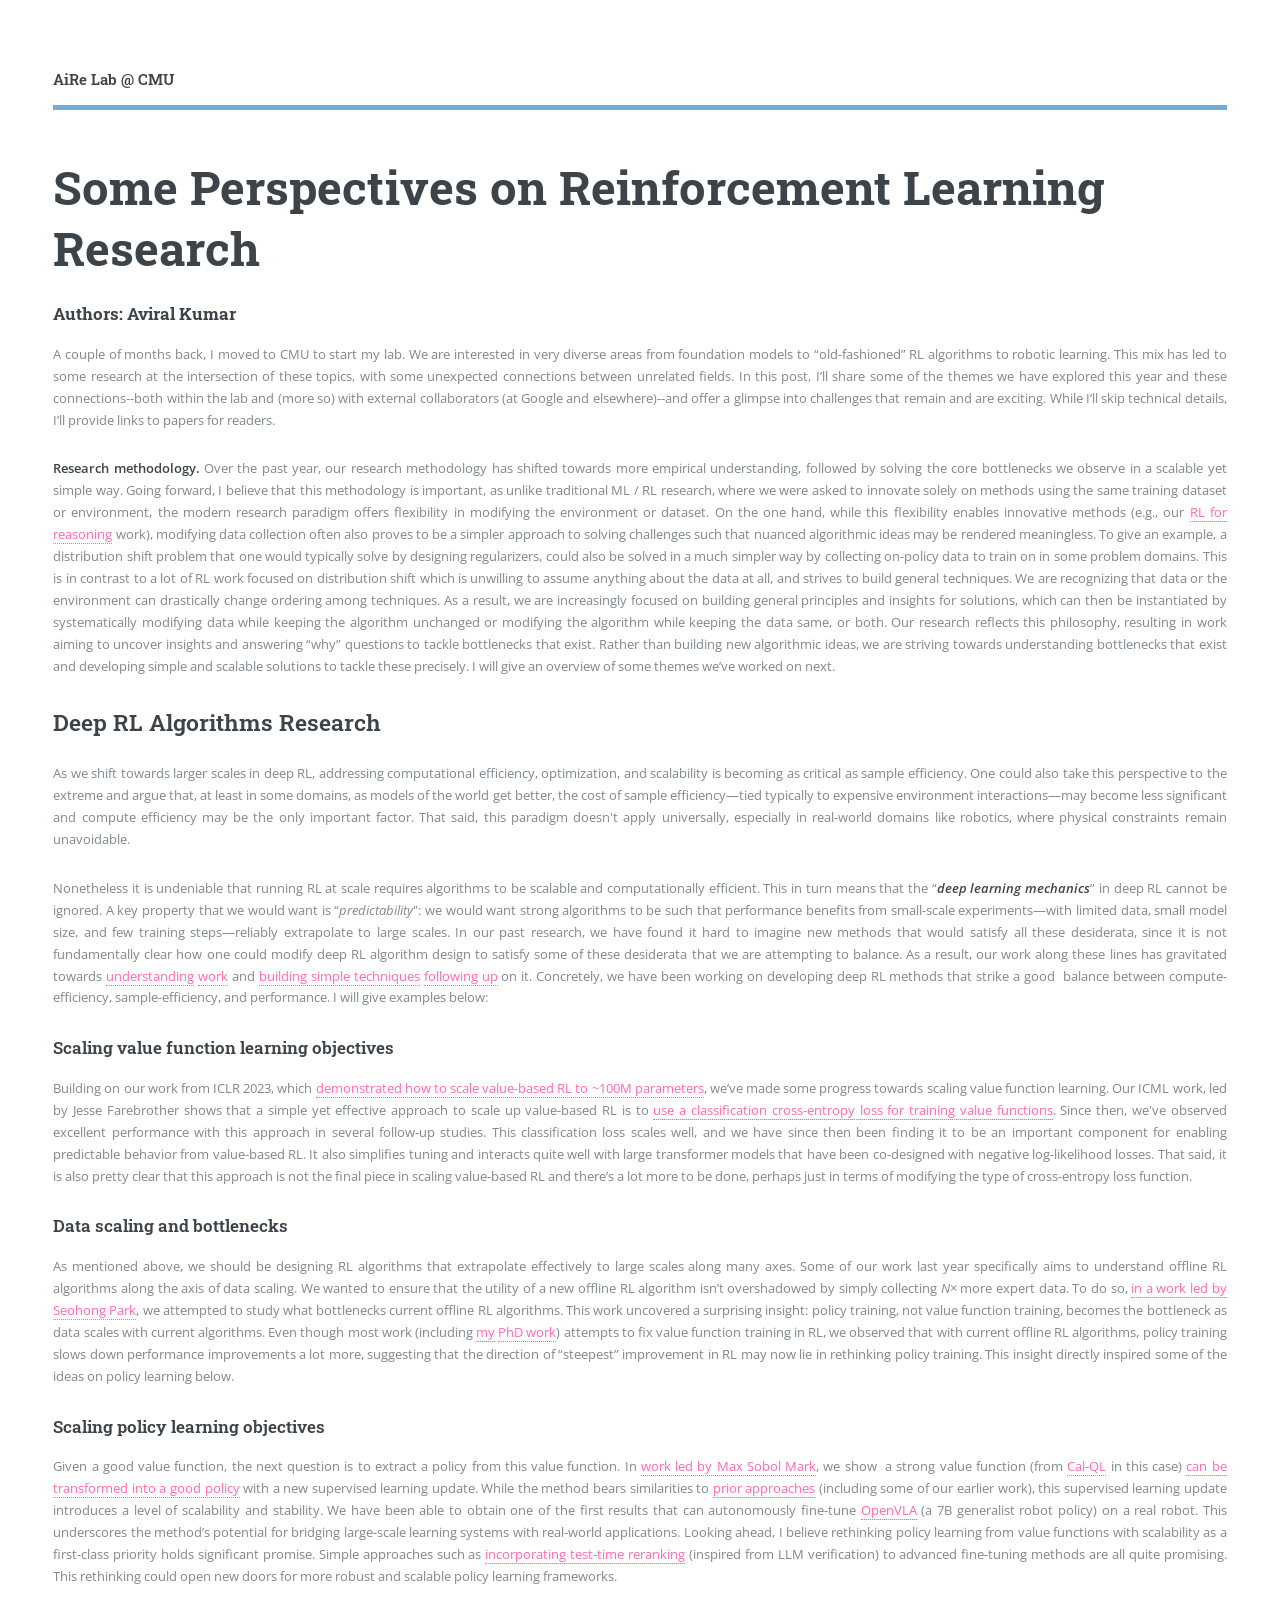
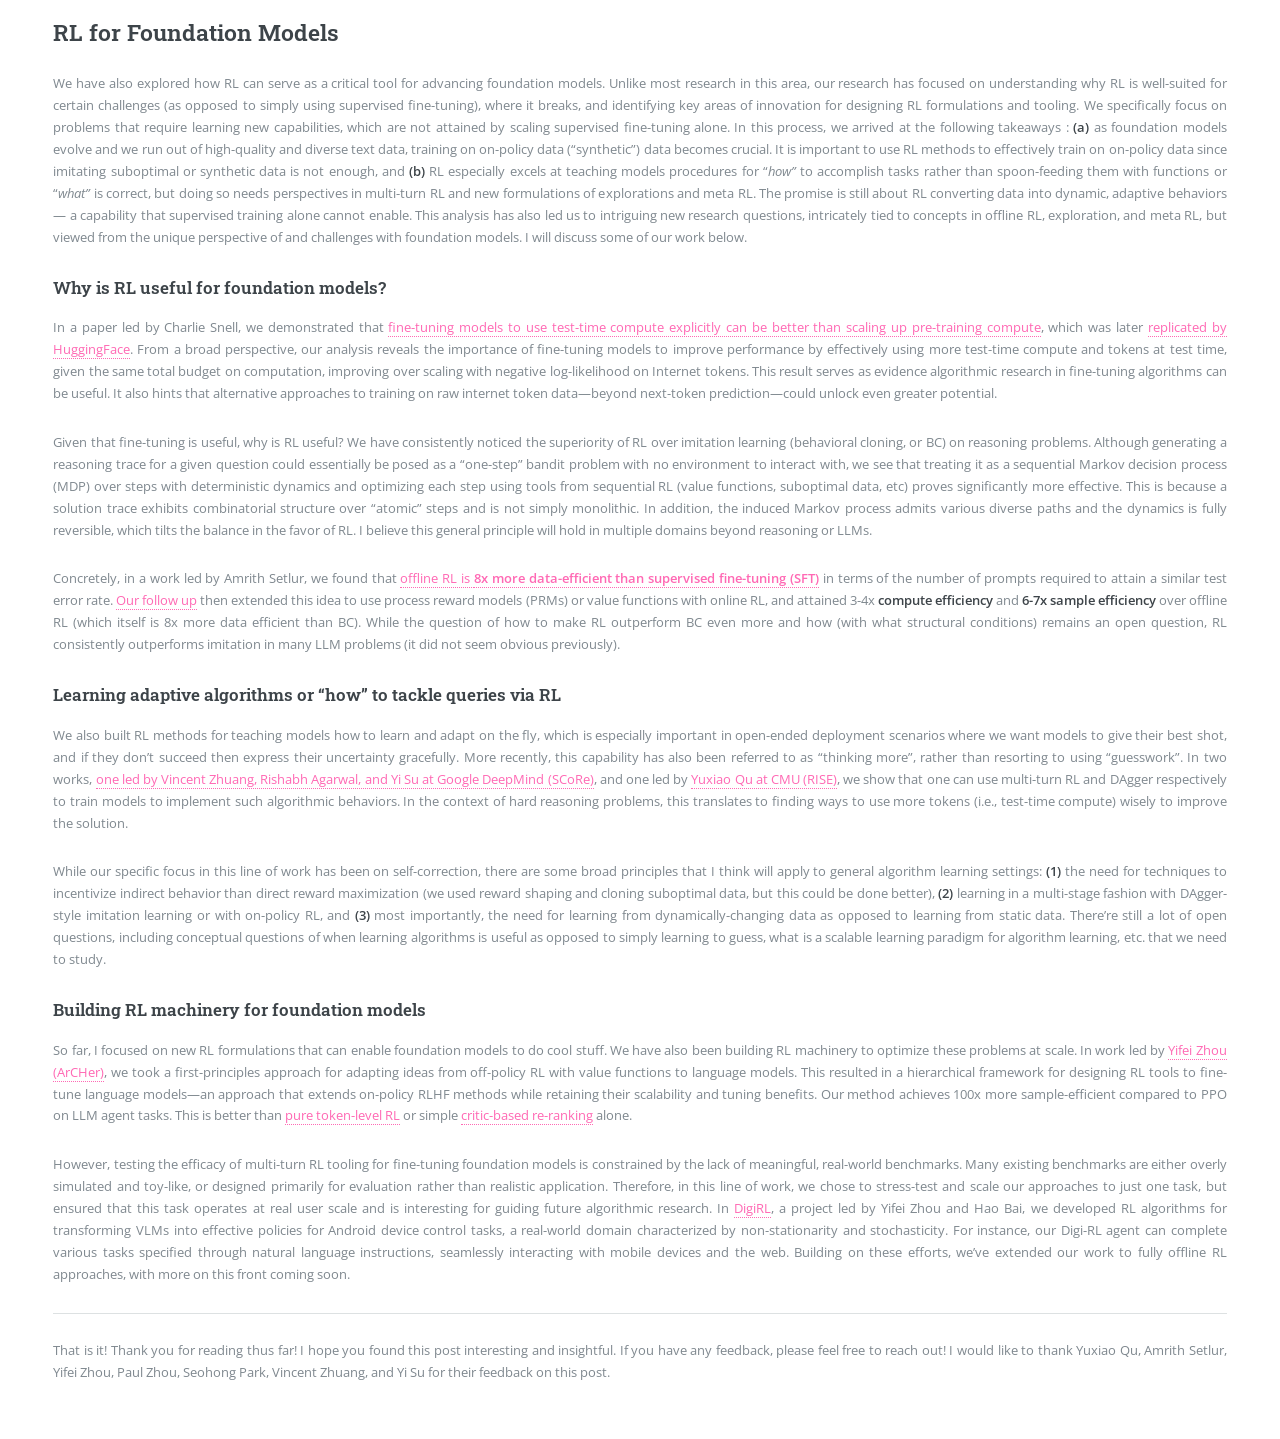
==== pages/blog1.html @ 3581c1b0 "Add a page on blog post, update publications." ====
<!DOCTYPE html>
<!--
	Editorial by HTML5 UP
	html5up.net | @ajlkn
	Free for personal and commercial use under the CCA 3.0 license (html5up.net/license)
-->
<html>
	<head> 
		<title>Some Perspectives on Reinforcement Learning Research</title>
		<!-- <meta http-equiv="Content-Type" content="text/html; charset=utf-8"/> -->
		<meta charset="utf-8" />
		<meta
		name="viewport"
		content="width=device-width, initial-scale=1, user-scalable=no"
		/>
		<link rel="stylesheet" href="../assets/css/main.css" />

		<style>
			#unique-link {
				color: hotpink;
			}
			#unique-link:hover {
				color: red;
			}
			#header-main {
				color: lightskyblue;
			}
		</style>
		
		<style>
			p {
			  text-align: justify;
			}
		</style>
	</head>
	<body class="is-preload">
		<!-- Wrapper -->
		<div id="wrapper">
			<!-- Main -->
			<div id="main">
				<div class="inner">
					<!-- Header -->
					<header id="header">
						<a href="../index.html" class="logo"
						><strong
						>AiRe Lab @ CMU</strong></a>
					</header>
		
					<!-- Content -->
					<section id="banner">
						<div class="content">
							<header><h1>Some Perspectives on Reinforcement Learning Research</h1><h3>Authors: Aviral Kumar</h3></header>
							<div><p class="">A couple of months back, I moved to CMU to start my lab. We are interested in very diverse areas from foundation models to “old-fashioned” RL algorithms to robotic learning. This mix has led to some research at the intersection of these topics, with some unexpected connections between unrelated fields. In this post, I’ll share some of the themes we have explored this year and these connections--both within the lab and (more so) with external collaborators (at Google and elsewhere)--and offer a glimpse into challenges that remain and are exciting. While I’ll skip technical details, I’ll provide links to papers for readers.</p><p class=""><strong>Research methodology. </strong>Over the past year, our research methodology has shifted towards more empirical understanding, followed by solving the core bottlenecks we observe in a scalable yet simple way. Going forward, I believe that this methodology is important, as unlike traditional ML / RL research, where we were asked to innovate solely on methods using the same training dataset or environment, the modern research paradigm offers flexibility in modifying the environment or dataset. On the one hand, while this flexibility enables innovative methods (e.g., our  <a href="https://cohenqu.github.io/rise.github.io/" id="unique-link">RL for reasoning</a> work), modifying data collection often also proves to be a simpler approach to solving challenges such that nuanced algorithmic ideas may be rendered meaningless. To give an example, a distribution shift problem that one would typically solve by designing regularizers, could also be solved in a much simpler way by collecting on-policy data to train on in some problem domains. This is in contrast to a lot of RL work focused on distribution shift which is unwilling to assume anything about the data at all, and strives to build general techniques. We are recognizing that data or the environment can drastically change ordering among techniques. As a result, we are increasingly focused on building general principles and insights for solutions, which can then be instantiated by systematically modifying data while keeping the algorithm unchanged or modifying the algorithm while keeping the data same, or both. Our research reflects this philosophy, resulting in work aiming to uncover insights and answering “why” questions to tackle bottlenecks that exist. Rather than building new algorithmic ideas, we are striving towards understanding bottlenecks that exist and developing simple and scalable solutions to tackle these precisely. I will give an overview of some themes we’ve worked on next.</p> 
							<h2 class=""><strong>Deep RL Algorithms Research</strong></h2><p class="">As we shift towards larger scales in deep RL, addressing computational efficiency, optimization, and scalability is becoming as critical as sample efficiency. One could also take this perspective to the extreme and argue that, at least in some domains, as models of the world get better, the cost of sample efficiency—tied typically to expensive environment interactions—may become less significant and compute efficiency may be the only important factor. That said, this paradigm doesn&#x27;t apply universally, especially in real-world domains like robotics, where physical constraints remain unavoidable.</p><p class="">Nonetheless it is undeniable that running RL at scale requires algorithms to be scalable and computationally efficient. This in turn means that the “<em><strong>deep learning mechanics</strong></em>” in deep RL cannot be ignored. A key property that we would want is “<em>predictability</em>&quot;: we would want strong algorithms to be such that performance benefits from small-scale experiments—with limited data, small model size, and few training steps—reliably extrapolate to large scales. In our past research, we have found it hard to imagine new methods that would satisfy all these desiderata, since it is not fundamentally clear how one could modify deep RL algorithm design to satisfy some of these desiderata that we are attempting to balance. As a result, our work along these lines has gravitated towards <a href="https://arxiv.org/abs/2112.04716" id="unique-link">understanding</a> <a href="https://arxiv.org/abs/2304.10466" id="unique-link">work</a> and <a href="https://arxiv.org/abs/2211.15144" id="unique-link">building simple techniques</a> <a href="https://policyagnosticrl.github.io/" id="unique-link">following up</a> on it. Concretely, we have been working on developing deep RL methods that strike a good  balance between compute-efficiency, sample-efficiency, and performance. I will give examples below:</p><h3 id="1629df7a-5588-801f-9394-d26b63279683" class=""><strong>Scaling value function learning objectives</strong></h3><p id="1629df7a-5588-80b1-a6de-e169276ca6bc" class="">Building on our work from ICLR 2023, which <a href="https://arxiv.org/abs/2211.15144" id="unique-link">demonstrated how to scale value-based RL to ~100M parameters</a>, we’ve made some progress towards scaling value function learning. Our ICML work, led by Jesse Farebrother shows that a simple yet effective approach to scale up value-based RL is to <a href="https://arxiv.org/abs/2403.03950" id="unique-link">use a classification cross-entropy loss for training value functions</a>. Since then, we&#x27;ve observed excellent performance with this approach in several follow-up studies. This classification loss scales well, and we have since then been finding it to be an important component for enabling predictable behavior from value-based RL. It also simplifies tuning and interacts quite well with large transformer models that have been co-designed with negative log-likelihood losses. That said, it is also pretty clear that this approach is not the final piece in scaling value-based RL and there’s a lot more to be done, perhaps just in terms of modifying the type of cross-entropy loss function.</p><h3 id="1629df7a-5588-8012-abfe-d1f97b2ed8f9" class=""><strong>Data scaling and bottlenecks</strong></h3><p id="1629df7a-5588-80b5-ab5a-ca76c585015b" class="">As mentioned above, we should be designing RL algorithms that extrapolate effectively to large scales along many axes. Some of our work last year specifically aims to understand offline RL algorithms along the axis of data scaling. We wanted to ensure that the utility of a new offline RL algorithm isn’t overshadowed by simply collecting <em>N</em>× more expert data. To do so,  <a href="https://seohong.me/projects/offrl-bottlenecks/" id="unique-link">in a work led by Seohong Park</a>, we attempted to study what bottlenecks current offline RL algorithms. This work uncovered a surprising insight: policy training, not value function training, becomes the bottleneck as data scales with current algorithms. Even though most work (including <a href="https://arxiv.org/abs/2010.14498" id="unique-link">my</a> <a href="https://arxiv.org/abs/2006.04779" id="unique-link">PhD work</a>) attempts to fix value function training in RL, we observed that with current offline RL algorithms, policy training slows down performance improvements a lot more, suggesting that the direction of “steepest” improvement in RL may now lie in rethinking policy training. This insight directly inspired some of the ideas on policy learning below.</p><h3 id="1629df7a-5588-80b2-9830-d0a8af7f10ec" class=""><strong>Scaling policy learning objectives</strong></h3><p id="1629df7a-5588-80b4-8538-cb94d425de03" class="">Given a good value function, the next question is to extract a policy from this value function. In  <a href="https://policyagnosticrl.github.io/" id="unique-link">work led by Max Sobol Mark</a>, we show  a strong value function (from  <a href="https://arxiv.org/abs/2303.05479" id="unique-link">Cal-QL</a> in this case)  <a href="https://policyagnosticrl.github.io/" id="unique-link">can be transformed into a good policy</a> with a new supervised learning update. While the method bears similarities to  <a href="https://arxiv.org/abs/1810.01222" id="unique-link">prior approaches</a> (including  <a href="https://arxiv.org/abs/1910.00177" id="unique-link"></a> some of our earlier work</a>), this supervised learning update introduces a level of scalability and stability. We have been able to obtain one of the first results that can autonomously fine-tune <a href="https://openvla.github.io/" id="unique-link">OpenVLA</a> (a 7B generalist robot policy) on a real robot. This underscores the method’s potential for bridging large-scale learning systems with real-world applications. Looking ahead, I believe rethinking policy learning from value functions with scalability as a first-class priority holds significant promise. Simple approaches such as <a href="https://nakamotoo.github.io/V-GPS/" id="unique-link">incorporating test-time reranking</a> (inspired from LLM verification) to advanced fine-tuning methods are all quite promising. This rethinking could open new doors for more robust and scalable policy learning frameworks.</p> 
							<h2 id="1629df7a-5588-800a-bf4f-ce4803bbe1b3" class=""><strong>RL for Foundation Models</strong></h2><p id="1629df7a-5588-800b-b074-c9d634915c66" class="">We have also explored how RL can serve as a critical tool for advancing foundation models. Unlike most research in this area, our research has focused on understanding why RL is well-suited for certain challenges (as opposed to simply using supervised fine-tuning), where it breaks, and identifying key areas of innovation for designing RL formulations and tooling. We specifically focus on problems that require learning new capabilities, which are not attained by scaling supervised fine-tuning alone. In this process, we arrived at the following takeaways : <strong>(a)</strong> as foundation models evolve and we run out of high-quality and diverse text data, training on on-policy data (“synthetic”) data becomes crucial. It is important to use RL methods to effectively train on on-policy data since imitating suboptimal or synthetic data is not enough, and <strong>(b)</strong> RL especially excels at teaching models procedures for “<em>how”</em> to accomplish tasks rather than spoon-feeding them with functions or “<em>what”</em> is correct, but doing so needs perspectives in multi-turn RL and new formulations of explorations and meta RL. The promise is still about RL converting data into dynamic, adaptive behaviors — a capability that supervised training alone cannot enable. This analysis has also led us to intriguing new research questions, intricately tied to concepts in offline RL, exploration, and meta RL, but viewed from the unique perspective of and challenges with foundation models. I will discuss some of our work below.</p><h3 id="1629df7a-5588-803f-9d40-cfc37377d121" class=""><strong>Why is RL useful for foundation models?</strong></h3><p id="1629df7a-5588-80be-bf4b-c4b0732da376" class="">In a paper led by Charlie Snell, we demonstrated that <a href="https://arxiv.org/abs/2408.03314" id="unique-link">fine-tuning models to use test-time compute explicitly can be better than scaling up pre-training compute</a>, which was later  <a href="https://huggingface.co/spaces/HuggingFaceH4/blogpost-scaling-test-time-compute" id="unique-link">replicated by HuggingFace</a>. From a broad perspective, our analysis reveals the importance of fine-tuning models to improve performance by effectively using more test-time compute and tokens at test time, given the same total budget on computation, improving over scaling with negative log-likelihood on Internet tokens. This result serves as evidence algorithmic research in fine-tuning algorithms can be useful. It also hints that alternative approaches to training on raw internet token data—beyond next-token prediction—could unlock even greater potential.</p><p id="1629df7a-5588-8006-ad73-e69d88e9fdc8" class="">Given that fine-tuning is useful, why is RL useful? We have consistently noticed the superiority of RL over imitation learning (behavioral cloning, or BC) on reasoning problems. Although generating a reasoning trace for a given question could essentially be posed as a “one-step” bandit problem with no environment to interact with, we see that treating it as a sequential Markov decision process (MDP) over steps with deterministic dynamics and optimizing each step using tools from sequential RL (value functions, suboptimal data, etc) proves significantly more effective. This is because a solution trace exhibits combinatorial structure over “atomic” steps and is not simply monolithic. In addition, the induced Markov process admits various diverse paths and the dynamics is fully reversible, which tilts the balance in the favor of RL. I believe this general principle will hold in multiple domains beyond reasoning or LLMs.</p><p id="1629df7a-5588-80cd-af2a-c5280f9fd086" class="">Concretely, in a work led by Amrith Setlur, we found that <a href="https://arxiv.org/abs/2406.14532" id="unique-link">offline RL is </a><strong> <a href="https://arxiv.org/abs/2406.14532" id="unique-link">8x more data-efficient than supervised fine-tuning (SFT)</a></strong> in terms of the number of prompts required to attain a similar test error rate.  <a href="https://arxiv.org/abs/2410.08146" id="unique-link">Our follow up</a> then extended this idea to use process reward models (PRMs) or value functions with online RL, and attained 3-4x<strong> compute efficiency</strong> and <strong>6-7x sample efficiency</strong> over offline RL (which itself is 8x more data efficient than BC). While the question of how to make RL outperform BC even more and how (with what structural conditions) remains an open question, RL consistently outperforms imitation in many LLM problems (it did not seem obvious previously).</p>
							<h3 id="1629df7a-5588-803e-acb1-f9fb608bb47f" class=""><strong>Learning adaptive algorithms or “how” to tackle queries via RL</strong></h3><p id="1629df7a-5588-8047-b33d-d626a5eb3584" class="">We also built RL methods for teaching models how to learn and adapt on the fly, which is especially important in open-ended deployment scenarios where we want models to give their best shot, and if they don’t succeed then express their uncertainty gracefully. More recently, this capability has also been referred to as “thinking more”, rather than resorting to using “guesswork”. In two works, <a href="https://arxiv.org/abs/2409.12917" id="unique-link">one led by Vincent Zhuang, Rishabh Agarwal, and Yi Su at Google DeepMind (SCoRe)</a>, and one led by <a href="https://cohenqu.github.io/rise.github.io/" id="unique-link">Yuxiao Qu at CMU (RISE)</a>, we show that one can use multi-turn RL and DAgger respectively to train models to implement such algorithmic behaviors. In the context of hard reasoning problems, this translates to finding ways to use more tokens (i.e., test-time compute) wisely to improve the solution.</p><p id="1629df7a-5588-8073-92fa-c9e4190dbdb7" class="">While our specific focus in this line of work has been on self-correction, there are some broad principles that I think will apply to general algorithm learning settings: <strong>(1)</strong> the need for techniques to incentivize indirect behavior than direct reward maximization (we used reward shaping and cloning suboptimal data, but this could be done better), <strong>(2) </strong>learning in a multi-stage fashion with DAgger-style imitation learning or with on-policy RL, and <strong>(3)</strong> most importantly, the need for learning from dynamically-changing data as opposed to learning from static data. There’re still a lot of open questions, including conceptual questions of when learning algorithms is useful as opposed to simply learning to guess, what is a scalable learning paradigm for algorithm learning, etc. that we need to study.</p><h3 id="1629df7a-5588-80cd-8cee-ca0e7328f2c8" class=""><strong>Building RL machinery for foundation models</strong></h3><p id="1629df7a-5588-8090-8cb5-cb35413c9445" class="">So far, I focused on new RL formulations that can enable foundation models to do cool stuff. We have also been building RL machinery to optimize these problems at scale. In work led by  <a href="https://yifeizhou02.github.io/archer.io/" id="unique-link">Yifei Zhou (ArCHer)</a>, we took a first-principles approach for adapting ideas from off-policy RL with value functions to language models. This resulted in a hierarchical framework for designing RL tools to fine-tune language models—an approach that extends on-policy RLHF methods while retaining their scalability and tuning benefits. Our method achieves 100x more sample-efficient compared to PPO on LLM agent tasks. This is better than <a href="https://arxiv.org/abs/2206.11871" id="unique-link">pure token-level RL</a> or simple <a href="https://arxiv.org/abs/2204.08426" id="unique-link">critic-based re-ranking</a> alone.</p><p id="1629df7a-5588-80f4-90e4-e3b04cf7c11c" class="">However, testing the efficacy of multi-turn RL tooling for fine-tuning foundation models is constrained by the lack of meaningful, real-world benchmarks. Many existing benchmarks are either overly simulated and toy-like, or designed primarily for evaluation rather than realistic application. Therefore, in this line of work, we chose to stress-test and scale our approaches to just one task, but ensured that this task operates at real user scale and is interesting for guiding future algorithmic research. In <a href="https://digirl-agent.github.io/" id="unique-link">DigiRL</a>, a project led by Yifei Zhou and Hao Bai, we developed RL algorithms for transforming VLMs into effective policies for Android device control tasks, a real-world domain characterized by non-stationarity and stochasticity. For instance, our Digi-RL agent can complete various tasks specified through natural language instructions, seamlessly interacting with mobile devices and the web. Building on these efforts, we’ve extended our work to fully offline RL approaches, with more on this front coming soon.</p><hr id="1629df7a-5588-80aa-930c-f7d48037c7bd"/><p id="1629df7a-5588-80b6-b480-cdaf8170769d" class="">That is it! Thank you for reading thus far! I hope you found this post interesting and insightful. If you have any feedback, please feel free to reach out! I would like to thank Yuxiao Qu, Amrith Setlur, Yifei Zhou, Paul Zhou, Seohong Park, Vincent Zhuang, and Yi Su for their feedback on this post.</p><span class="sans" style="font-size:14px;padding-top:2em"></span>
						</div>
					</section>
				</div>
			</div>
		
			<!-- Sidebar -->
			<div id="sidebar">
				<div class="inner">
					<!-- Menu -->
					<nav id="menu">
					<header class="major">
						<h2>Menu</h2>
					</header>
					<ul>
						<li><a href="../index.html">Homepage</a></li>
						<li><a href="../index.html#news">News</a></li>
						<li><a href="people.html">People</a></li>
						<li><a href="blog1.html">Blog</a></li>
						<li><a href="publications.html">Publications</a></li>
						<li><a href="join_us.html">Join Us</a></li>
					</ul>
					</nav>

					<!-- Footer -->
					<footer id="footer">
					<p class="copyright">
						&copy; Untitled. All rights reserved. Demo Images:
						<a href="https://unsplash.com">Unsplash</a>. Design:
						<a href="https://html5up.net">HTML5 UP</a>.
					</p>
					</footer>
				</div>
			</div>
		</div>

		<!-- Scripts -->
		<script src="../assets/js/jquery.min.js"></script>
		<script src="../assets/js/browser.min.js"></script>
		<script src="../assets/js/breakpoints.min.js"></script>
		<script src="../assets/js/util.js"></script>
		<script src="../assets/js/main.js"></script>
	</body>
</html>
---- assets/css/main.css ----
@import url(fontawesome-all.min.css);
@import url("https://fonts.googleapis.com/css?family=Open+Sans:400,600,400italic,600italic|Roboto+Slab:400,700");
/*
	Editorial by HTML5 UP
	html5up.net | @ajlkn
	Free for personal and commercial use under the CCA 3.0 license (html5up.net/license)
*/
html,
body,
div,
span,
applet,
object,
iframe,
h1,
h2,
h3,
h4,
h5,
h6,
p,
blockquote,
pre,
a,
abbr,
acronym,
address,
big,
cite,
code,
del,
dfn,
em,
img,
ins,
kbd,
q,
s,
samp,
small,
strike,
strong,
sub,
sup,
tt,
var,
b,
u,
i,
center,
dl,
dt,
dd,
ol,
ul,
li,
fieldset,
form,
label,
legend,
table,
caption,
tbody,
tfoot,
thead,
tr,
th,
td,
article,
aside,
canvas,
details,
embed,
figure,
figcaption,
footer,
header,
hgroup,
menu,
nav,
output,
ruby,
section,
summary,
time,
mark,
audio,
video {
  margin: 0;
  padding: 0;
  border: 0;
  font-size: 100%;
  font: inherit;
  vertical-align: baseline;
}

article,
aside,
details,
figcaption,
figure,
footer,
header,
hgroup,
menu,
nav,
section {
  display: block;
}

body {
  line-height: 1;
}

ol,
ul {
  list-style: none;
}

blockquote,
q {
  quotes: none;
}
blockquote:before,
blockquote:after,
q:before,
q:after {
  content: "";
  content: none;
}

table {
  border-collapse: collapse;
  border-spacing: 0;
}

body {
  -webkit-text-size-adjust: none;
}

mark {
  background-color: transparent;
  color: inherit;
}

input::-moz-focus-inner {
  border: 0;
  padding: 0;
}

input,
select,
textarea {
  -moz-appearance: none;
  -webkit-appearance: none;
  -ms-appearance: none;
  appearance: none;
}

/* Basic */
@-ms-viewport {
  width: device-width;
}

body {
  -ms-overflow-style: scrollbar;
}

@media screen and (max-width: 480px) {
  html,
  body {
    min-width: 320px;
  }
}

html {
  box-sizing: border-box;
}

*,
*:before,
*:after {
  box-sizing: inherit;
}

body {
  background: #ffffff;
}
body.is-preload *,
body.is-preload *:before,
body.is-preload *:after,
body.is-resizing *,
body.is-resizing *:before,
body.is-resizing *:after {
  -moz-animation: none !important;
  -webkit-animation: none !important;
  -ms-animation: none !important;
  animation: none !important;
  -moz-transition: none !important;
  -webkit-transition: none !important;
  -ms-transition: none !important;
  transition: none !important;
}

/* Type */
body,
input,
select,
textarea {
  color: #7f888f;
  font-family: "Open Sans", sans-serif;
  font-size: 13pt;
  font-weight: 400;
  line-height: 1.65;
}
@media screen and (max-width: 1680px) {
  body,
  input,
  select,
  textarea {
    font-size: 11pt;
  }
}
@media screen and (max-width: 1280px) {
  body,
  input,
  select,
  textarea {
    font-size: 10pt;
  }
}
@media screen and (max-width: 360px) {
  body,
  input,
  select,
  textarea {
    font-size: 9pt;
  }
}

a {
  -moz-transition: color 0.2s ease-in-out, border-bottom-color 0.2s ease-in-out;
  -webkit-transition: color 0.2s ease-in-out,
    border-bottom-color 0.2s ease-in-out;
  -ms-transition: color 0.2s ease-in-out, border-bottom-color 0.2s ease-in-out;
  transition: color 0.2s ease-in-out, border-bottom-color 0.2s ease-in-out;
  border-bottom: dotted 1px;
  color: #6eacda;
  text-decoration: none;
}
a:hover {
  border-bottom-color: #6eacda;
  color: #6eacda !important;
}
a:hover strong {
  color: inherit;
}

strong,
b {
  color: #3d4449;
  font-weight: 600;
}

em,
i {
  font-style: italic;
}

p {
  margin: 0 0 2em 0;
}

h1,
h2,
h3,
h4,
h5,
h6 {
  color: #3d4449;
  font-family: "Roboto Slab", serif;
  font-weight: 700;
  line-height: 1.5;
  margin: 0 0 1em 0;
}
h1 a,
h2 a,
h3 a,
h4 a,
h5 a,
h6 a {
  color: inherit;
  text-decoration: none;
  border-bottom: 0;
}

h1 {
  font-size: 4em;
  margin: 0 0 0.5em 0;
  line-height: 1.3;
}

h2 {
  font-size: 1.75em;
}

h3 {
  font-size: 1.25em;
}

h4 {
  font-size: 1.1em;
}

h5 {
  font-size: 0.9em;
}

h6 {
  font-size: 0.7em;
}

@media screen and (max-width: 1680px) {
  h1 {
    font-size: 3.5em;
  }
}

@media screen and (max-width: 980px) {
  h1 {
    font-size: 3.25em;
  }
}

@media screen and (max-width: 736px) {
  h1 {
    font-size: 2em;
    line-height: 1.4;
  }
  h2 {
    font-size: 1.5em;
  }
}

sub {
  font-size: 0.8em;
  position: relative;
  top: 0.5em;
}

sup {
  font-size: 0.8em;
  position: relative;
  top: -0.5em;
}

blockquote {
  border-left: solid 3px rgba(210, 215, 217, 0.75);
  font-style: italic;
  margin: 0 0 2em 0;
  padding: 0.5em 0 0.5em 2em;
}

code {
  background: rgba(230, 235, 237, 0.25);
  border-radius: 0.375em;
  border: solid 1px rgba(210, 215, 217, 0.75);
  font-family: "Courier New", monospace;
  font-size: 0.9em;
  margin: 0 0.25em;
  padding: 0.25em 0.65em;
}

pre {
  -webkit-overflow-scrolling: touch;
  font-family: "Courier New", monospace;
  font-size: 0.9em;
  margin: 0 0 2em 0;
}
pre code {
  display: block;
  line-height: 1.75;
  padding: 1em 1.5em;
  overflow-x: auto;
}

hr {
  border: 0;
  border-bottom: solid 1px rgba(210, 215, 217, 0.75);
  margin: 2em 0;
}
hr.major {
  margin: 3em 0;
}

.align-left {
  text-align: left;
}

.align-center {
  text-align: center;
}

.align-right {
  text-align: right;
}

/* Row */
.row {
  display: flex;
  flex-wrap: wrap;
  box-sizing: border-box;
  align-items: stretch;
}
.row > * {
  box-sizing: border-box;
}
.row.gtr-uniform > * > :last-child {
  margin-bottom: 0;
}
.row.aln-left {
  justify-content: flex-start;
}
.row.aln-center {
  justify-content: center;
}
.row.aln-right {
  justify-content: flex-end;
}
.row.aln-top {
  align-items: flex-start;
}
.row.aln-middle {
  align-items: center;
}
.row.aln-bottom {
  align-items: flex-end;
}
.row > .imp {
  order: -1;
}
.row > .col-1 {
  width: 8.33333%;
}
.row > .off-1 {
  margin-left: 8.33333%;
}
.row > .col-2 {
  width: 16.66667%;
}
.row > .off-2 {
  margin-left: 16.66667%;
}
.row > .col-3 {
  width: 25%;
}
.row > .off-3 {
  margin-left: 25%;
}
.row > .col-4 {
  width: 33.33333%;
}
.row > .off-4 {
  margin-left: 33.33333%;
}
.row > .col-5 {
  width: 41.66667%;
}
.row > .off-5 {
  margin-left: 41.66667%;
}
.row > .col-6 {
  width: 50%;
}
.row > .off-6 {
  margin-left: 50%;
}
.row > .col-7 {
  width: 58.33333%;
}
.row > .off-7 {
  margin-left: 58.33333%;
}
.row > .col-8 {
  width: 66.66667%;
}
.row > .off-8 {
  margin-left: 66.66667%;
}
.row > .col-9 {
  width: 75%;
}
.row > .off-9 {
  margin-left: 75%;
}
.row > .col-10 {
  width: 83.33333%;
}
.row > .off-10 {
  margin-left: 83.33333%;
}
.row > .col-11 {
  width: 91.66667%;
}
.row > .off-11 {
  margin-left: 91.66667%;
}
.row > .col-12 {
  width: 100%;
}
.row > .off-12 {
  margin-left: 100%;
}
.row.gtr-0 {
  margin-top: 0;
  margin-left: 0em;
}
.row.gtr-0 > * {
  padding: 0 0 0 0em;
}
.row.gtr-0.gtr-uniform {
  margin-top: 0em;
}
.row.gtr-0.gtr-uniform > * {
  padding-top: 0em;
}
.row.gtr-25 {
  margin-top: 0;
  margin-left: -0.375em;
}
.row.gtr-25 > * {
  padding: 0 0 0 0.375em;
}
.row.gtr-25.gtr-uniform {
  margin-top: -0.375em;
}
.row.gtr-25.gtr-uniform > * {
  padding-top: 0.375em;
}
.row.gtr-50 {
  margin-top: 0;
  margin-left: -0.75em;
}
.row.gtr-50 > * {
  padding: 0 0 0 0.75em;
}
.row.gtr-50.gtr-uniform {
  margin-top: -0.75em;
}
.row.gtr-50.gtr-uniform > * {
  padding-top: 0.75em;
}
.row {
  margin-top: 0;
  margin-left: -1.5em;
}
.row > * {
  padding: 0 0 0 1.5em;
}
.row.gtr-uniform {
  margin-top: -1.5em;
}
.row.gtr-uniform > * {
  padding-top: 1.5em;
}
.row.gtr-150 {
  margin-top: 0;
  margin-left: -2.25em;
}
.row.gtr-150 > * {
  padding: 0 0 0 2.25em;
}
.row.gtr-150.gtr-uniform {
  margin-top: -2.25em;
}
.row.gtr-150.gtr-uniform > * {
  padding-top: 2.25em;
}
.row.gtr-200 {
  margin-top: 0;
  margin-left: -3em;
}
.row.gtr-200 > * {
  padding: 0 0 0 3em;
}
.row.gtr-200.gtr-uniform {
  margin-top: -3em;
}
.row.gtr-200.gtr-uniform > * {
  padding-top: 3em;
}
@media screen and (max-width: 1680px) {
  .row {
    display: flex;
    flex-wrap: wrap;
    box-sizing: border-box;
    align-items: stretch;
  }
  .row > * {
    box-sizing: border-box;
  }
  .row.gtr-uniform > * > :last-child {
    margin-bottom: 0;
  }
  .row.aln-left {
    justify-content: flex-start;
  }
  .row.aln-center {
    justify-content: center;
  }
  .row.aln-right {
    justify-content: flex-end;
  }
  .row.aln-top {
    align-items: flex-start;
  }
  .row.aln-middle {
    align-items: center;
  }
  .row.aln-bottom {
    align-items: flex-end;
  }
  .row > .imp-xlarge {
    order: -1;
  }
  .row > .col-1-xlarge {
    width: 8.33333%;
  }
  .row > .off-1-xlarge {
    margin-left: 8.33333%;
  }
  .row > .col-2-xlarge {
    width: 16.66667%;
  }
  .row > .off-2-xlarge {
    margin-left: 16.66667%;
  }
  .row > .col-3-xlarge {
    width: 25%;
  }
  .row > .off-3-xlarge {
    margin-left: 25%;
  }
  .row > .col-4-xlarge {
    width: 33.33333%;
  }
  .row > .off-4-xlarge {
    margin-left: 33.33333%;
  }
  .row > .col-5-xlarge {
    width: 41.66667%;
  }
  .row > .off-5-xlarge {
    margin-left: 41.66667%;
  }
  .row > .col-6-xlarge {
    width: 50%;
  }
  .row > .off-6-xlarge {
    margin-left: 50%;
  }
  .row > .col-7-xlarge {
    width: 58.33333%;
  }
  .row > .off-7-xlarge {
    margin-left: 58.33333%;
  }
  .row > .col-8-xlarge {
    width: 66.66667%;
  }
  .row > .off-8-xlarge {
    margin-left: 66.66667%;
  }
  .row > .col-9-xlarge {
    width: 75%;
  }
  .row > .off-9-xlarge {
    margin-left: 75%;
  }
  .row > .col-10-xlarge {
    width: 83.33333%;
  }
  .row > .off-10-xlarge {
    margin-left: 83.33333%;
  }
  .row > .col-11-xlarge {
    width: 91.66667%;
  }
  .row > .off-11-xlarge {
    margin-left: 91.66667%;
  }
  .row > .col-12-xlarge {
    width: 100%;
  }
  .row > .off-12-xlarge {
    margin-left: 100%;
  }
  .row.gtr-0 {
    margin-top: 0;
    margin-left: 0em;
  }
  .row.gtr-0 > * {
    padding: 0 0 0 0em;
  }
  .row.gtr-0.gtr-uniform {
    margin-top: 0em;
  }
  .row.gtr-0.gtr-uniform > * {
    padding-top: 0em;
  }
  .row.gtr-25 {
    margin-top: 0;
    margin-left: -0.375em;
  }
  .row.gtr-25 > * {
    padding: 0 0 0 0.375em;
  }
  .row.gtr-25.gtr-uniform {
    margin-top: -0.375em;
  }
  .row.gtr-25.gtr-uniform > * {
    padding-top: 0.375em;
  }
  .row.gtr-50 {
    margin-top: 0;
    margin-left: -0.75em;
  }
  .row.gtr-50 > * {
    padding: 0 0 0 0.75em;
  }
  .row.gtr-50.gtr-uniform {
    margin-top: -0.75em;
  }
  .row.gtr-50.gtr-uniform > * {
    padding-top: 0.75em;
  }
  .row {
    margin-top: 0;
    margin-left: -1.5em;
  }
  .row > * {
    padding: 0 0 0 1.5em;
  }
  .row.gtr-uniform {
    margin-top: -1.5em;
  }
  .row.gtr-uniform > * {
    padding-top: 1.5em;
  }
  .row.gtr-150 {
    margin-top: 0;
    margin-left: -2.25em;
  }
  .row.gtr-150 > * {
    padding: 0 0 0 2.25em;
  }
  .row.gtr-150.gtr-uniform {
    margin-top: -2.25em;
  }
  .row.gtr-150.gtr-uniform > * {
    padding-top: 2.25em;
  }
  .row.gtr-200 {
    margin-top: 0;
    margin-left: -3em;
  }
  .row.gtr-200 > * {
    padding: 0 0 0 3em;
  }
  .row.gtr-200.gtr-uniform {
    margin-top: -3em;
  }
  .row.gtr-200.gtr-uniform > * {
    padding-top: 3em;
  }
}
@media screen and (max-width: 1280px) {
  .row {
    display: flex;
    flex-wrap: wrap;
    box-sizing: border-box;
    align-items: stretch;
  }
  .row > * {
    box-sizing: border-box;
  }
  .row.gtr-uniform > * > :last-child {
    margin-bottom: 0;
  }
  .row.aln-left {
    justify-content: flex-start;
  }
  .row.aln-center {
    justify-content: center;
  }
  .row.aln-right {
    justify-content: flex-end;
  }
  .row.aln-top {
    align-items: flex-start;
  }
  .row.aln-middle {
    align-items: center;
  }
  .row.aln-bottom {
    align-items: flex-end;
  }
  .row > .imp-large {
    order: -1;
  }
  .row > .col-1-large {
    width: 8.33333%;
  }
  .row > .off-1-large {
    margin-left: 8.33333%;
  }
  .row > .col-2-large {
    width: 16.66667%;
  }
  .row > .off-2-large {
    margin-left: 16.66667%;
  }
  .row > .col-3-large {
    width: 25%;
  }
  .row > .off-3-large {
    margin-left: 25%;
  }
  .row > .col-4-large {
    width: 33.33333%;
  }
  .row > .off-4-large {
    margin-left: 33.33333%;
  }
  .row > .col-5-large {
    width: 41.66667%;
  }
  .row > .off-5-large {
    margin-left: 41.66667%;
  }
  .row > .col-6-large {
    width: 50%;
  }
  .row > .off-6-large {
    margin-left: 50%;
  }
  .row > .col-7-large {
    width: 58.33333%;
  }
  .row > .off-7-large {
    margin-left: 58.33333%;
  }
  .row > .col-8-large {
    width: 66.66667%;
  }
  .row > .off-8-large {
    margin-left: 66.66667%;
  }
  .row > .col-9-large {
    width: 75%;
  }
  .row > .off-9-large {
    margin-left: 75%;
  }
  .row > .col-10-large {
    width: 83.33333%;
  }
  .row > .off-10-large {
    margin-left: 83.33333%;
  }
  .row > .col-11-large {
    width: 91.66667%;
  }
  .row > .off-11-large {
    margin-left: 91.66667%;
  }
  .row > .col-12-large {
    width: 100%;
  }
  .row > .off-12-large {
    margin-left: 100%;
  }
  .row.gtr-0 {
    margin-top: 0;
    margin-left: 0em;
  }
  .row.gtr-0 > * {
    padding: 0 0 0 0em;
  }
  .row.gtr-0.gtr-uniform {
    margin-top: 0em;
  }
  .row.gtr-0.gtr-uniform > * {
    padding-top: 0em;
  }
  .row.gtr-25 {
    margin-top: 0;
    margin-left: -0.375em;
  }
  .row.gtr-25 > * {
    padding: 0 0 0 0.375em;
  }
  .row.gtr-25.gtr-uniform {
    margin-top: -0.375em;
  }
  .row.gtr-25.gtr-uniform > * {
    padding-top: 0.375em;
  }
  .row.gtr-50 {
    margin-top: 0;
    margin-left: -0.75em;
  }
  .row.gtr-50 > * {
    padding: 0 0 0 0.75em;
  }
  .row.gtr-50.gtr-uniform {
    margin-top: -0.75em;
  }
  .row.gtr-50.gtr-uniform > * {
    padding-top: 0.75em;
  }
  .row {
    margin-top: 0;
    margin-left: -1.5em;
  }
  .row > * {
    padding: 0 0 0 1.5em;
  }
  .row.gtr-uniform {
    margin-top: -1.5em;
  }
  .row.gtr-uniform > * {
    padding-top: 1.5em;
  }
  .row.gtr-150 {
    margin-top: 0;
    margin-left: -2.25em;
  }
  .row.gtr-150 > * {
    padding: 0 0 0 2.25em;
  }
  .row.gtr-150.gtr-uniform {
    margin-top: -2.25em;
  }
  .row.gtr-150.gtr-uniform > * {
    padding-top: 2.25em;
  }
  .row.gtr-200 {
    margin-top: 0;
    margin-left: -3em;
  }
  .row.gtr-200 > * {
    padding: 0 0 0 3em;
  }
  .row.gtr-200.gtr-uniform {
    margin-top: -3em;
  }
  .row.gtr-200.gtr-uniform > * {
    padding-top: 3em;
  }
}
@media screen and (max-width: 980px) {
  .row {
    display: flex;
    flex-wrap: wrap;
    box-sizing: border-box;
    align-items: stretch;
  }
  .row > * {
    box-sizing: border-box;
  }
  .row.gtr-uniform > * > :last-child {
    margin-bottom: 0;
  }
  .row.aln-left {
    justify-content: flex-start;
  }
  .row.aln-center {
    justify-content: center;
  }
  .row.aln-right {
    justify-content: flex-end;
  }
  .row.aln-top {
    align-items: flex-start;
  }
  .row.aln-middle {
    align-items: center;
  }
  .row.aln-bottom {
    align-items: flex-end;
  }
  .row > .imp-medium {
    order: -1;
  }
  .row > .col-1-medium {
    width: 8.33333%;
  }
  .row > .off-1-medium {
    margin-left: 8.33333%;
  }
  .row > .col-2-medium {
    width: 16.66667%;
  }
  .row > .off-2-medium {
    margin-left: 16.66667%;
  }
  .row > .col-3-medium {
    width: 25%;
  }
  .row > .off-3-medium {
    margin-left: 25%;
  }
  .row > .col-4-medium {
    width: 33.33333%;
  }
  .row > .off-4-medium {
    margin-left: 33.33333%;
  }
  .row > .col-5-medium {
    width: 41.66667%;
  }
  .row > .off-5-medium {
    margin-left: 41.66667%;
  }
  .row > .col-6-medium {
    width: 50%;
  }
  .row > .off-6-medium {
    margin-left: 50%;
  }
  .row > .col-7-medium {
    width: 58.33333%;
  }
  .row > .off-7-medium {
    margin-left: 58.33333%;
  }
  .row > .col-8-medium {
    width: 66.66667%;
  }
  .row > .off-8-medium {
    margin-left: 66.66667%;
  }
  .row > .col-9-medium {
    width: 75%;
  }
  .row > .off-9-medium {
    margin-left: 75%;
  }
  .row > .col-10-medium {
    width: 83.33333%;
  }
  .row > .off-10-medium {
    margin-left: 83.33333%;
  }
  .row > .col-11-medium {
    width: 91.66667%;
  }
  .row > .off-11-medium {
    margin-left: 91.66667%;
  }
  .row > .col-12-medium {
    width: 100%;
  }
  .row > .off-12-medium {
    margin-left: 100%;
  }
  .row.gtr-0 {
    margin-top: 0;
    margin-left: 0em;
  }
  .row.gtr-0 > * {
    padding: 0 0 0 0em;
  }
  .row.gtr-0.gtr-uniform {
    margin-top: 0em;
  }
  .row.gtr-0.gtr-uniform > * {
    padding-top: 0em;
  }
  .row.gtr-25 {
    margin-top: 0;
    margin-left: -0.375em;
  }
  .row.gtr-25 > * {
    padding: 0 0 0 0.375em;
  }
  .row.gtr-25.gtr-uniform {
    margin-top: -0.375em;
  }
  .row.gtr-25.gtr-uniform > * {
    padding-top: 0.375em;
  }
  .row.gtr-50 {
    margin-top: 0;
    margin-left: -0.75em;
  }
  .row.gtr-50 > * {
    padding: 0 0 0 0.75em;
  }
  .row.gtr-50.gtr-uniform {
    margin-top: -0.75em;
  }
  .row.gtr-50.gtr-uniform > * {
    padding-top: 0.75em;
  }
  .row {
    margin-top: 0;
    margin-left: -1.5em;
  }
  .row > * {
    padding: 0 0 0 1.5em;
  }
  .row.gtr-uniform {
    margin-top: -1.5em;
  }
  .row.gtr-uniform > * {
    padding-top: 1.5em;
  }
  .row.gtr-150 {
    margin-top: 0;
    margin-left: -2.25em;
  }
  .row.gtr-150 > * {
    padding: 0 0 0 2.25em;
  }
  .row.gtr-150.gtr-uniform {
    margin-top: -2.25em;
  }
  .row.gtr-150.gtr-uniform > * {
    padding-top: 2.25em;
  }
  .row.gtr-200 {
    margin-top: 0;
    margin-left: -3em;
  }
  .row.gtr-200 > * {
    padding: 0 0 0 3em;
  }
  .row.gtr-200.gtr-uniform {
    margin-top: -3em;
  }
  .row.gtr-200.gtr-uniform > * {
    padding-top: 3em;
  }
}
@media screen and (max-width: 736px) {
  .row {
    display: flex;
    flex-wrap: wrap;
    box-sizing: border-box;
    align-items: stretch;
  }
  .row > * {
    box-sizing: border-box;
  }
  .row.gtr-uniform > * > :last-child {
    margin-bottom: 0;
  }
  .row.aln-left {
    justify-content: flex-start;
  }
  .row.aln-center {
    justify-content: center;
  }
  .row.aln-right {
    justify-content: flex-end;
  }
  .row.aln-top {
    align-items: flex-start;
  }
  .row.aln-middle {
    align-items: center;
  }
  .row.aln-bottom {
    align-items: flex-end;
  }
  .row > .imp-small {
    order: -1;
  }
  .row > .col-1-small {
    width: 8.33333%;
  }
  .row > .off-1-small {
    margin-left: 8.33333%;
  }
  .row > .col-2-small {
    width: 16.66667%;
  }
  .row > .off-2-small {
    margin-left: 16.66667%;
  }
  .row > .col-3-small {
    width: 25%;
  }
  .row > .off-3-small {
    margin-left: 25%;
  }
  .row > .col-4-small {
    width: 33.33333%;
  }
  .row > .off-4-small {
    margin-left: 33.33333%;
  }
  .row > .col-5-small {
    width: 41.66667%;
  }
  .row > .off-5-small {
    margin-left: 41.66667%;
  }
  .row > .col-6-small {
    width: 50%;
  }
  .row > .off-6-small {
    margin-left: 50%;
  }
  .row > .col-7-small {
    width: 58.33333%;
  }
  .row > .off-7-small {
    margin-left: 58.33333%;
  }
  .row > .col-8-small {
    width: 66.66667%;
  }
  .row > .off-8-small {
    margin-left: 66.66667%;
  }
  .row > .col-9-small {
    width: 75%;
  }
  .row > .off-9-small {
    margin-left: 75%;
  }
  .row > .col-10-small {
    width: 83.33333%;
  }
  .row > .off-10-small {
    margin-left: 83.33333%;
  }
  .row > .col-11-small {
    width: 91.66667%;
  }
  .row > .off-11-small {
    margin-left: 91.66667%;
  }
  .row > .col-12-small {
    width: 100%;
  }
  .row > .off-12-small {
    margin-left: 100%;
  }
  .row.gtr-0 {
    margin-top: 0;
    margin-left: 0em;
  }
  .row.gtr-0 > * {
    padding: 0 0 0 0em;
  }
  .row.gtr-0.gtr-uniform {
    margin-top: 0em;
  }
  .row.gtr-0.gtr-uniform > * {
    padding-top: 0em;
  }
  .row.gtr-25 {
    margin-top: 0;
    margin-left: -0.375em;
  }
  .row.gtr-25 > * {
    padding: 0 0 0 0.375em;
  }
  .row.gtr-25.gtr-uniform {
    margin-top: -0.375em;
  }
  .row.gtr-25.gtr-uniform > * {
    padding-top: 0.375em;
  }
  .row.gtr-50 {
    margin-top: 0;
    margin-left: -0.75em;
  }
  .row.gtr-50 > * {
    padding: 0 0 0 0.75em;
  }
  .row.gtr-50.gtr-uniform {
    margin-top: -0.75em;
  }
  .row.gtr-50.gtr-uniform > * {
    padding-top: 0.75em;
  }
  .row {
    margin-top: 0;
    margin-left: -1.5em;
  }
  .row > * {
    padding: 0 0 0 1.5em;
  }
  .row.gtr-uniform {
    margin-top: -1.5em;
  }
  .row.gtr-uniform > * {
    padding-top: 1.5em;
  }
  .row.gtr-150 {
    margin-top: 0;
    margin-left: -2.25em;
  }
  .row.gtr-150 > * {
    padding: 0 0 0 2.25em;
  }
  .row.gtr-150.gtr-uniform {
    margin-top: -2.25em;
  }
  .row.gtr-150.gtr-uniform > * {
    padding-top: 2.25em;
  }
  .row.gtr-200 {
    margin-top: 0;
    margin-left: -3em;
  }
  .row.gtr-200 > * {
    padding: 0 0 0 3em;
  }
  .row.gtr-200.gtr-uniform {
    margin-top: -3em;
  }
  .row.gtr-200.gtr-uniform > * {
    padding-top: 3em;
  }
}
@media screen and (max-width: 480px) {
  .row {
    display: flex;
    flex-wrap: wrap;
    box-sizing: border-box;
    align-items: stretch;
  }
  .row > * {
    box-sizing: border-box;
  }
  .row.gtr-uniform > * > :last-child {
    margin-bottom: 0;
  }
  .row.aln-left {
    justify-content: flex-start;
  }
  .row.aln-center {
    justify-content: center;
  }
  .row.aln-right {
    justify-content: flex-end;
  }
  .row.aln-top {
    align-items: flex-start;
  }
  .row.aln-middle {
    align-items: center;
  }
  .row.aln-bottom {
    align-items: flex-end;
  }
  .row > .imp-xsmall {
    order: -1;
  }
  .row > .col-1-xsmall {
    width: 8.33333%;
  }
  .row > .off-1-xsmall {
    margin-left: 8.33333%;
  }
  .row > .col-2-xsmall {
    width: 16.66667%;
  }
  .row > .off-2-xsmall {
    margin-left: 16.66667%;
  }
  .row > .col-3-xsmall {
    width: 25%;
  }
  .row > .off-3-xsmall {
    margin-left: 25%;
  }
  .row > .col-4-xsmall {
    width: 33.33333%;
  }
  .row > .off-4-xsmall {
    margin-left: 33.33333%;
  }
  .row > .col-5-xsmall {
    width: 41.66667%;
  }
  .row > .off-5-xsmall {
    margin-left: 41.66667%;
  }
  .row > .col-6-xsmall {
    width: 50%;
  }
  .row > .off-6-xsmall {
    margin-left: 50%;
  }
  .row > .col-7-xsmall {
    width: 58.33333%;
  }
  .row > .off-7-xsmall {
    margin-left: 58.33333%;
  }
  .row > .col-8-xsmall {
    width: 66.66667%;
  }
  .row > .off-8-xsmall {
    margin-left: 66.66667%;
  }
  .row > .col-9-xsmall {
    width: 75%;
  }
  .row > .off-9-xsmall {
    margin-left: 75%;
  }
  .row > .col-10-xsmall {
    width: 83.33333%;
  }
  .row > .off-10-xsmall {
    margin-left: 83.33333%;
  }
  .row > .col-11-xsmall {
    width: 91.66667%;
  }
  .row > .off-11-xsmall {
    margin-left: 91.66667%;
  }
  .row > .col-12-xsmall {
    width: 100%;
  }
  .row > .off-12-xsmall {
    margin-left: 100%;
  }
  .row.gtr-0 {
    margin-top: 0;
    margin-left: 0em;
  }
  .row.gtr-0 > * {
    padding: 0 0 0 0em;
  }
  .row.gtr-0.gtr-uniform {
    margin-top: 0em;
  }
  .row.gtr-0.gtr-uniform > * {
    padding-top: 0em;
  }
  .row.gtr-25 {
    margin-top: 0;
    margin-left: -0.375em;
  }
  .row.gtr-25 > * {
    padding: 0 0 0 0.375em;
  }
  .row.gtr-25.gtr-uniform {
    margin-top: -0.375em;
  }
  .row.gtr-25.gtr-uniform > * {
    padding-top: 0.375em;
  }
  .row.gtr-50 {
    margin-top: 0;
    margin-left: -0.75em;
  }
  .row.gtr-50 > * {
    padding: 0 0 0 0.75em;
  }
  .row.gtr-50.gtr-uniform {
    margin-top: -0.75em;
  }
  .row.gtr-50.gtr-uniform > * {
    padding-top: 0.75em;
  }
  .row {
    margin-top: 0;
    margin-left: -1.5em;
  }
  .row > * {
    padding: 0 0 0 1.5em;
  }
  .row.gtr-uniform {
    margin-top: -1.5em;
  }
  .row.gtr-uniform > * {
    padding-top: 1.5em;
  }
  .row.gtr-150 {
    margin-top: 0;
    margin-left: -2.25em;
  }
  .row.gtr-150 > * {
    padding: 0 0 0 2.25em;
  }
  .row.gtr-150.gtr-uniform {
    margin-top: -2.25em;
  }
  .row.gtr-150.gtr-uniform > * {
    padding-top: 2.25em;
  }
  .row.gtr-200 {
    margin-top: 0;
    margin-left: -3em;
  }
  .row.gtr-200 > * {
    padding: 0 0 0 3em;
  }
  .row.gtr-200.gtr-uniform {
    margin-top: -3em;
  }
  .row.gtr-200.gtr-uniform > * {
    padding-top: 3em;
  }
}

/* Section/Article */
section.special,
article.special {
  text-align: center;
}

header p {
  font-family: "Roboto Slab", serif;
  font-size: 1em;
  font-weight: 400;
  letter-spacing: 0.075em;
  margin-top: -0.5em;
  text-transform: uppercase;
}

header.major > :last-child {
  border-bottom: solid 3px #6eacda;
  display: inline-block;
  margin: 0 0 2em 0;
  padding: 0 0.75em 0.5em 0;
}

header.main > :last-child {
  margin: 0 0 1em 0;
}

/* Form */
form {
  margin: 0 0 2em 0;
}

label {
  color: #3d4449;
  display: block;
  font-size: 0.9em;
  font-weight: 600;
  margin: 0 0 1em 0;
}

input[type="text"],
input[type="password"],
input[type="email"],
input[type="tel"],
input[type="search"],
input[type="url"],
select,
textarea {
  -moz-appearance: none;
  -webkit-appearance: none;
  -ms-appearance: none;
  appearance: none;
  background: #ffffff;
  border-radius: 0.375em;
  border: none;
  border: solid 1px rgba(210, 215, 217, 0.75);
  color: inherit;
  display: block;
  outline: 0;
  padding: 0 1em;
  text-decoration: none;
  width: 100%;
}
input[type="text"]:invalid,
input[type="password"]:invalid,
input[type="email"]:invalid,
input[type="tel"]:invalid,
input[type="search"]:invalid,
input[type="url"]:invalid,
select:invalid,
textarea:invalid {
  box-shadow: none;
}
input[type="text"]:focus,
input[type="password"]:focus,
input[type="email"]:focus,
input[type="tel"]:focus,
input[type="search"]:focus,
input[type="url"]:focus,
select:focus,
textarea:focus {
  border-color: #6eacda;
  box-shadow: 0 0 0 1px #6eacda;
}

select {
  background-image: url("data:image/svg+xml;charset=utf8,%3Csvg xmlns='http://www.w3.org/2000/svg' width='40' height='40' preserveAspectRatio='none' viewBox='0 0 40 40'%3E%3Cpath d='M9.4,12.3l10.4,10.4l10.4-10.4c0.2-0.2,0.5-0.4,0.9-0.4c0.3,0,0.6,0.1,0.9,0.4l3.3,3.3c0.2,0.2,0.4,0.5,0.4,0.9 c0,0.4-0.1,0.6-0.4,0.9L20.7,31.9c-0.2,0.2-0.5,0.4-0.9,0.4c-0.3,0-0.6-0.1-0.9-0.4L4.3,17.3c-0.2-0.2-0.4-0.5-0.4-0.9 c0-0.4,0.1-0.6,0.4-0.9l3.3-3.3c0.2-0.2,0.5-0.4,0.9-0.4S9.1,12.1,9.4,12.3z' fill='rgba(210, 215, 217, 0.75)' /%3E%3C/svg%3E");
  background-size: 1.25em;
  background-repeat: no-repeat;
  background-position: calc(100% - 1em) center;
  height: 2.75em;
  padding-right: 2.75em;
  text-overflow: ellipsis;
}
select option {
  color: #3d4449;
  background: #ffffff;
}
select:focus::-ms-value {
  background-color: transparent;
}
select::-ms-expand {
  display: none;
}

input[type="text"],
input[type="password"],
input[type="email"],
input[type="tel"],
input[type="search"],
input[type="url"],
select {
  height: 2.75em;
}

textarea {
  padding: 0.75em 1em;
}

input[type="checkbox"],
input[type="radio"] {
  -moz-appearance: none;
  -webkit-appearance: none;
  -ms-appearance: none;
  appearance: none;
  display: block;
  float: left;
  margin-right: -2em;
  opacity: 0;
  width: 1em;
  z-index: -1;
}
input[type="checkbox"] + label,
input[type="radio"] + label {
  text-decoration: none;
  color: #7f888f;
  cursor: pointer;
  display: inline-block;
  font-size: 1em;
  font-weight: 400;
  padding-left: 2.4em;
  padding-right: 0.75em;
  position: relative;
}
input[type="checkbox"] + label:before,
input[type="radio"] + label:before {
  -moz-osx-font-smoothing: grayscale;
  -webkit-font-smoothing: antialiased;
  display: inline-block;
  font-style: normal;
  font-variant: normal;
  text-rendering: auto;
  line-height: 1;
  text-transform: none !important;
  font-family: "Font Awesome 5 Free";
  font-weight: 900;
}
input[type="checkbox"] + label:before,
input[type="radio"] + label:before {
  background: #ffffff;
  border-radius: 0.375em;
  border: solid 1px rgba(210, 215, 217, 0.75);
  content: "";
  display: inline-block;
  font-size: 0.8em;
  height: 2.0625em;
  left: 0;
  line-height: 2.0625em;
  position: absolute;
  text-align: center;
  top: 0;
  width: 2.0625em;
}
input[type="checkbox"]:checked + label:before,
input[type="radio"]:checked + label:before {
  background: #3d4449;
  border-color: #3d4449;
  color: #ffffff;
  content: "\f00c";
}
input[type="checkbox"]:focus + label:before,
input[type="radio"]:focus + label:before {
  border-color: #6eacda;
  box-shadow: 0 0 0 1px #6eacda;
}

input[type="checkbox"] + label:before {
  border-radius: 0.375em;
}

input[type="radio"] + label:before {
  border-radius: 100%;
}

::-webkit-input-placeholder {
  color: #9fa3a6 !important;
  opacity: 1;
}

:-moz-placeholder {
  color: #9fa3a6 !important;
  opacity: 1;
}

::-moz-placeholder {
  color: #9fa3a6 !important;
  opacity: 1;
}

:-ms-input-placeholder {
  color: #9fa3a6 !important;
  opacity: 1;
}

/* Box */
.box {
  border-radius: 0.375em;
  border: solid 1px rgba(210, 215, 217, 0.75);
  margin-bottom: 2em;
  padding: 1.5em;
}
.box > :last-child,
.box > :last-child > :last-child,
.box > :last-child > :last-child > :last-child {
  margin-bottom: 0;
}
.box.alt {
  border: 0;
  border-radius: 0;
  padding: 0;
}

/* Icon */
.icon {
  text-decoration: none;
  border-bottom: none;
  position: relative;
}
.icon:before {
  -moz-osx-font-smoothing: grayscale;
  -webkit-font-smoothing: antialiased;
  display: inline-block;
  font-style: normal;
  font-variant: normal;
  text-rendering: auto;
  line-height: 1;
  text-transform: none !important;
  font-family: "Font Awesome 5 Free";
  font-weight: 400;
}
.icon > .label {
  display: none;
}
.icon:before {
  line-height: inherit;
}
.icon.solid:before {
  font-weight: 900;
}
.icon.brands:before {
  font-family: "Font Awesome 5 Brands";
}

/* Image */
.image {
  border-radius: 0.375em;
  border: 0;
  display: inline-block;
  position: relative;
}
.image img {
  border-radius: 0.375em;
  display: block;
}
.image.left,
.image.right {
  max-width: 40%;
}
.image.left img,
.image.right img {
  width: 100%;
}
.image.left {
  float: left;
  padding: 0 1.5em 1em 0;
  top: 0.25em;
}
.image.right {
  float: right;
  padding: 0 0 1em 1.5em;
  top: 0.25em;
}
.image.fit {
  display: block;
  margin: 0 0 2em 0;
  width: 100%;
}
.image.fit img {
  width: 100%;
}
.image.main {
  display: block;
  margin: 0 0 3em 0;
  width: 100%;
}
.image.main img {
  width: 100%;
}

a.image {
  overflow: hidden;
}
a.image img {
  -moz-transition: -moz-transform 0.2s ease;
  -webkit-transition: -webkit-transform 0.2s ease;
  -ms-transition: -ms-transform 0.2s ease;
  transition: transform 0.2s ease;
}
a.image:hover img {
  -moz-transform: scale(1.075);
  -webkit-transform: scale(1.075);
  -ms-transform: scale(1.075);
  transform: scale(1.075);
}

/* List */
ol {
  list-style: decimal;
  margin: 0 0 2em 0;
  padding-left: 1.25em;
}
ol li {
  padding-left: 0.25em;
}

ul {
  list-style: disc;
  margin: 0 0 2em 0;
  padding-left: 1em;
}
ul li {
  padding-left: 0.5em;
}
ul.alt {
  list-style: none;
  padding-left: 0;
}
ul.alt li {
  border-top: solid 1px rgba(210, 215, 217, 0.75);
  padding: 0.5em 0;
}
ul.alt li:first-child {
  border-top: 0;
  padding-top: 0;
}

dl {
  margin: 0 0 2em 0;
}
dl dt {
  display: block;
  font-weight: 600;
  margin: 0 0 1em 0;
}
dl dd {
  margin-left: 2em;
}

/* Actions */
ul.actions {
  display: -moz-flex;
  display: -webkit-flex;
  display: -ms-flex;
  display: flex;
  cursor: default;
  list-style: none;
  margin-left: -1em;
  padding-left: 0;
}
ul.actions li {
  padding: 0 0 0 1em;
  vertical-align: middle;
}
ul.actions.special {
  -moz-justify-content: center;
  -webkit-justify-content: center;
  -ms-justify-content: center;
  justify-content: center;
  width: 100%;
  margin-left: 0;
}
ul.actions.special li:first-child {
  padding-left: 0;
}
ul.actions.stacked {
  -moz-flex-direction: column;
  -webkit-flex-direction: column;
  -ms-flex-direction: column;
  flex-direction: column;
  margin-left: 0;
}
ul.actions.stacked li {
  padding: 1.3em 0 0 0;
}
ul.actions.stacked li:first-child {
  padding-top: 0;
}
ul.actions.fit {
  width: calc(100% + 1em);
}
ul.actions.fit li {
  -moz-flex-grow: 1;
  -webkit-flex-grow: 1;
  -ms-flex-grow: 1;
  flex-grow: 1;
  -moz-flex-shrink: 1;
  -webkit-flex-shrink: 1;
  -ms-flex-shrink: 1;
  flex-shrink: 1;
  width: 100%;
}
ul.actions.fit li > * {
  width: 100%;
}
ul.actions.fit.stacked {
  width: 100%;
}

/* Icons */
ul.icons {
  cursor: default;
  list-style: none;
  padding-left: 0;
}
ul.icons li {
  display: inline-block;
  padding: 0 1em 0 0;
}
ul.icons li:last-child {
  padding-right: 0;
}
ul.icons li .icon {
  color: inherit;
}
ul.icons li .icon:before {
  font-size: 1.25em;
}

/* Contact */
ul.contact {
  list-style: none;
  padding: 0;
}
ul.contact li {
  text-decoration: none;
  border-top: solid 1px rgba(210, 215, 217, 0.75);
  margin: 1.5em 0 0 0;
  padding: 1.5em 0 0 3em;
  position: relative;
}
ul.contact li:before {
  -moz-osx-font-smoothing: grayscale;
  -webkit-font-smoothing: antialiased;
  display: inline-block;
  font-style: normal;
  font-variant: normal;
  text-rendering: auto;
  line-height: 1;
  text-transform: none !important;
  font-family: "Font Awesome 5 Free";
  font-weight: 400;
}
ul.contact li:before {
  color: #6eacda;
  display: inline-block;
  font-size: 1.5em;
  height: 1.125em;
  left: 0;
  line-height: 1.125em;
  position: absolute;
  text-align: center;
  top: 1em;
  width: 1.5em;
}
ul.contact li:first-child {
  border-top: 0;
  margin-top: 0;
  padding-top: 0;
}
ul.contact li:first-child:before {
  top: 0;
}
ul.contact li a {
  color: inherit;
}

/* Pagination */
ul.pagination {
  cursor: default;
  list-style: none;
  padding-left: 0;
}
ul.pagination li {
  display: inline-block;
  padding-left: 0;
  vertical-align: middle;
}
ul.pagination li > .page {
  -moz-transition: background-color 0.2s ease-in-out, color 0.2s ease-in-out;
  -webkit-transition: background-color 0.2s ease-in-out, color 0.2s ease-in-out;
  -ms-transition: background-color 0.2s ease-in-out, color 0.2s ease-in-out;
  transition: background-color 0.2s ease-in-out, color 0.2s ease-in-out;
  border-bottom: 0;
  border-radius: 0.375em;
  display: inline-block;
  font-size: 0.8em;
  font-weight: 600;
  height: 2em;
  line-height: 2em;
  margin: 0 0.125em;
  min-width: 2em;
  padding: 0 0.5em;
  text-align: center;
}
ul.pagination li > .page.active {
  background-color: #6eacda;
  color: #ffffff !important;
}
ul.pagination li > .page.active:hover {
  background-color: #f67878;
}
ul.pagination li > .page.active:active {
  background-color: #f45c5c;
}
ul.pagination li:first-child {
  padding-right: 0.75em;
}
ul.pagination li:last-child {
  padding-left: 0.75em;
}
@media screen and (max-width: 480px) {
  ul.pagination li:nth-child(n + 2):nth-last-child(n + 2) {
    display: none;
  }
  ul.pagination li:first-child {
    padding-right: 0;
  }
}

/* Table */
.table-wrapper {
  -webkit-overflow-scrolling: touch;
  overflow-x: auto;
}

table {
  margin: 0 0 2em 0;
  width: 100%;
}
table tbody tr {
  border: solid 1px rgba(210, 215, 217, 0.75);
  border-left: 0;
  border-right: 0;
}
table tbody tr:nth-child(2n + 1) {
  background-color: rgba(230, 235, 237, 0.25);
}
table td {
  padding: 0.75em 0.75em;
}
table th {
  color: #3d4449;
  font-size: 0.9em;
  font-weight: 600;
  padding: 0 0.75em 0.75em 0.75em;
  text-align: left;
}
table thead {
  border-bottom: solid 2px rgba(210, 215, 217, 0.75);
}
table tfoot {
  border-top: solid 2px rgba(210, 215, 217, 0.75);
}
table.alt {
  border-collapse: separate;
}
table.alt tbody tr td {
  border: solid 1px rgba(210, 215, 217, 0.75);
  border-left-width: 0;
  border-top-width: 0;
}
table.alt tbody tr td:first-child {
  border-left-width: 1px;
}
table.alt tbody tr:first-child td {
  border-top-width: 1px;
}
table.alt thead {
  border-bottom: 0;
}
table.alt tfoot {
  border-top: 0;
}

/* Button */
input[type="submit"],
input[type="reset"],
input[type="button"],
button,
.button {
  -moz-appearance: none;
  -webkit-appearance: none;
  -ms-appearance: none;
  appearance: none;
  -moz-transition: background-color 0.2s ease-in-out, color 0.2s ease-in-out;
  -webkit-transition: background-color 0.2s ease-in-out, color 0.2s ease-in-out;
  -ms-transition: background-color 0.2s ease-in-out, color 0.2s ease-in-out;
  transition: background-color 0.2s ease-in-out, color 0.2s ease-in-out;
  background-color: transparent;
  border-radius: 0.375em;
  border: 0;
  box-shadow: inset 0 0 0 2px #6eacda;
  color: #6eacda !important;
  cursor: pointer;
  display: inline-block;
  font-family: "Roboto Slab", serif;
  font-size: 0.8em;
  font-weight: 700;
  height: 3.5em;
  letter-spacing: 0.075em;
  line-height: 3.5em;
  padding: 0 2.25em;
  text-align: center;
  text-decoration: none;
  text-transform: uppercase;
  white-space: nowrap;
}
input[type="submit"]:hover,
input[type="reset"]:hover,
input[type="button"]:hover,
button:hover,
.button:hover {
  background-color: rgba(245, 106, 106, 0.05);
}
input[type="submit"]:active,
input[type="reset"]:active,
input[type="button"]:active,
button:active,
.button:active {
  background-color: rgba(245, 106, 106, 0.15);
}
input[type="submit"].icon:before,
input[type="reset"].icon:before,
input[type="button"].icon:before,
button.icon:before,
.button.icon:before {
  margin-right: 0.5em;
}
input[type="submit"].fit,
input[type="reset"].fit,
input[type="button"].fit,
button.fit,
.button.fit {
  width: 100%;
}
input[type="submit"].small,
input[type="reset"].small,
input[type="button"].small,
button.small,
.button.small {
  font-size: 0.6em;
}
input[type="submit"].large,
input[type="reset"].large,
input[type="button"].large,
button.large,
.button.large {
  font-size: 1em;
  height: 3.65em;
  line-height: 3.65em;
}
input[type="submit"].primary,
input[type="reset"].primary,
input[type="button"].primary,
button.primary,
.button.primary {
  background-color: #6eacda;
  box-shadow: none;
  color: #ffffff !important;
}
input[type="submit"].primary:hover,
input[type="reset"].primary:hover,
input[type="button"].primary:hover,
button.primary:hover,
.button.primary:hover {
  background-color: #f67878;
}
input[type="submit"].primary:active,
input[type="reset"].primary:active,
input[type="button"].primary:active,
button.primary:active,
.button.primary:active {
  background-color: #f45c5c;
}
input[type="submit"].disabled,
input[type="submit"]:disabled,
input[type="reset"].disabled,
input[type="reset"]:disabled,
input[type="button"].disabled,
input[type="button"]:disabled,
button.disabled,
button:disabled,
.button.disabled,
.button:disabled {
  pointer-events: none;
  opacity: 0.25;
}

/* Mini Posts */
.mini-posts article {
  border-top: solid 1px rgba(210, 215, 217, 0.75);
  margin-top: 2em;
  padding-top: 2em;
}
.mini-posts article .image {
  display: block;
  margin: 0 0 1.5em 0;
}
.mini-posts article .image img {
  display: block;
  width: 100%;
}
.mini-posts article:first-child {
  border-top: 0;
  margin-top: 0;
  padding-top: 0;
}

/* Features */
.features {
  display: -moz-flex;
  display: -webkit-flex;
  display: -ms-flex;
  display: flex;
  -moz-flex-wrap: wrap;
  -webkit-flex-wrap: wrap;
  -ms-flex-wrap: wrap;
  flex-wrap: wrap;
  margin: 0 0 2em -3em;
  width: calc(100% + 3em);
}
.features article {
  -moz-align-items: center;
  -webkit-align-items: center;
  -ms-align-items: center;
  align-items: center;
  display: -moz-flex;
  display: -webkit-flex;
  display: -ms-flex;
  display: flex;
  margin: 0 0 3em 3em;
  position: relative;
  width: calc(50% - 3em);
}
.features article:nth-child(2n - 1) {
  margin-right: 1.5em;
}
.features article:nth-child(2n) {
  margin-left: 1.5em;
}
.features article:nth-last-child(1),
.features article:nth-last-child(2) {
  margin-bottom: 0;
}
.features article .icon {
  -moz-flex-grow: 0;
  -webkit-flex-grow: 0;
  -ms-flex-grow: 0;
  flex-grow: 0;
  -moz-flex-shrink: 0;
  -webkit-flex-shrink: 0;
  -ms-flex-shrink: 0;
  flex-shrink: 0;
  display: block;
  height: 10em;
  line-height: 10em;
  margin: 0 2em 0 0;
  text-align: center;
  width: 10em;
}
.features article .icon:before {
  color: #6eacda;
  font-size: 2.75rem;
  position: relative;
  top: 0.05em;
}
.features article .icon:after {
  -moz-transform: rotate(45deg);
  -webkit-transform: rotate(45deg);
  -ms-transform: rotate(45deg);
  transform: rotate(45deg);
  border-radius: 0.25rem;
  border: solid 2px rgba(210, 215, 217, 0.75);
  content: "";
  display: block;
  height: 7em;
  left: 50%;
  margin: -3.5em 0 0 -3.5em;
  position: absolute;
  top: 50%;
  width: 7em;
}
.features article .content {
  -moz-flex-grow: 1;
  -webkit-flex-grow: 1;
  -ms-flex-grow: 1;
  flex-grow: 1;
  -moz-flex-shrink: 1;
  -webkit-flex-shrink: 1;
  -ms-flex-shrink: 1;
  flex-shrink: 1;
  width: 100%;
}
.features article .content > :last-child {
  margin-bottom: 0;
}
@media screen and (max-width: 980px) {
  .features {
    margin: 0 0 2em 0;
    width: 100%;
  }
  .features article {
    margin: 0 0 3em 0;
    width: 100%;
  }
  .features article:nth-child(2n - 1) {
    margin-right: 0;
  }
  .features article:nth-child(2n) {
    margin-left: 0;
  }
  .features article:nth-last-child(1),
  .features article:nth-last-child(2) {
    margin-bottom: 3em;
  }
  .features article:last-child {
    margin-bottom: 0;
  }
  .features article .icon {
    height: 8em;
    line-height: 8em;
    width: 8em;
  }
  .features article .icon:before {
    font-size: 2.25rem;
  }
  .features article .icon:after {
    height: 6em;
    margin: -3em 0 0 -3em;
    width: 6em;
  }
}
@media screen and (max-width: 480px) {
  .features article {
    -moz-flex-direction: column;
    -webkit-flex-direction: column;
    -ms-flex-direction: column;
    flex-direction: column;
    -moz-align-items: -moz-flex-start;
    -webkit-align-items: -webkit-flex-start;
    -ms-align-items: -ms-flex-start;
    align-items: flex-start;
  }
  .features article .icon {
    height: 6em;
    line-height: 6em;
    margin: 0 0 1.5em 0;
    width: 6em;
  }
  .features article .icon:before {
    font-size: 1.5rem;
  }
  .features article .icon:after {
    height: 4em;
    margin: -2em 0 0 -2em;
    width: 4em;
  }
}
@media screen and (max-width: 480px) {
  .features article .icon:before {
    font-size: 1.25rem;
  }
}

/* Posts */
.posts {
  display: -moz-flex;
  display: -webkit-flex;
  display: -ms-flex;
  display: flex;
  -moz-flex-wrap: wrap;
  -webkit-flex-wrap: wrap;
  -ms-flex-wrap: wrap;
  flex-wrap: wrap;
  margin: 0 0 2em -6em;
  width: calc(100% + 6em);
}
.posts article {
  -moz-flex-grow: 0;
  -webkit-flex-grow: 0;
  -ms-flex-grow: 0;
  flex-grow: 0;
  -moz-flex-shrink: 1;
  -webkit-flex-shrink: 1;
  -ms-flex-shrink: 1;
  flex-shrink: 1;
  margin: 0 0 6em 6em;
  position: relative;
  width: calc(33.33333% - 6em);
}
.posts article:before {
  background: rgba(210, 215, 217, 0.75);
  content: "";
  display: block;
  height: calc(100% + 6em);
  left: -3em;
  position: absolute;
  top: 0;
  width: 1px;
}
.posts article:after {
  background: rgba(210, 215, 217, 0.75);
  bottom: -3em;
  content: "";
  display: block;
  height: 1px;
  position: absolute;
  right: 0;
  width: calc(100% + 6em);
}
.posts article > :last-child {
  margin-bottom: 0;
}
.posts article .image {
  display: block;
  margin: 0 0 2em 0;
}
.posts article .image img {
  display: block;
  width: 100%;
}
@media screen and (min-width: 1681px) {
  .posts article:nth-child(3n + 1):before {
    display: none;
  }
  .posts article:nth-child(3n + 1):after {
    width: 100%;
  }
  .posts article:nth-last-child(1),
  .posts article:nth-last-child(2),
  .posts article:nth-last-child(3) {
    margin-bottom: 0;
  }
  .posts article:nth-last-child(1):before,
  .posts article:nth-last-child(2):before,
  .posts article:nth-last-child(3):before {
    height: 100%;
  }
  .posts article:nth-last-child(1):after,
  .posts article:nth-last-child(2):after,
  .posts article:nth-last-child(3):after {
    display: none;
  }
}
@media screen and (max-width: 1680px) {
  .posts article {
    width: calc(50% - 6em);
  }
  .posts article:nth-last-child(3) {
    margin-bottom: 6em;
  }
}
@media screen and (min-width: 481px) and (max-width: 1680px) {
  .posts article:nth-child(2n + 1):before {
    display: none;
  }
  .posts article:nth-child(2n + 1):after {
    width: 100%;
  }
  .posts article:nth-last-child(1),
  .posts article:nth-last-child(2) {
    margin-bottom: 0;
  }
  .posts article:nth-last-child(1):before,
  .posts article:nth-last-child(2):before {
    height: 100%;
  }
  .posts article:nth-last-child(1):after,
  .posts article:nth-last-child(2):after {
    display: none;
  }
}
@media screen and (max-width: 736px) {
  .posts {
    margin: 0 0 2em -4.5em;
    width: calc(100% + 4.5em);
  }
  .posts article {
    margin: 0 0 4.5em 4.5em;
    width: calc(50% - 4.5em);
  }
  .posts article:before {
    height: calc(100% + 4.5em);
    left: -2.25em;
  }
  .posts article:after {
    bottom: -2.25em;
    width: calc(100% + 4.5em);
  }
  .posts article:nth-last-child(3) {
    margin-bottom: 4.5em;
  }
}
@media screen and (max-width: 480px) {
  .posts {
    margin: 0 0 2em 0;
    width: 100%;
  }
  .posts article {
    margin: 0 0 4.5em 0;
    width: 100%;
  }
  .posts article:before {
    display: none;
  }
  .posts article:after {
    width: 100%;
  }
  .posts article:last-child {
    margin-bottom: 0;
  }
  .posts article:last-child:after {
    display: none;
  }
}

/* Wrapper */
#wrapper {
  display: -moz-flex;
  display: -webkit-flex;
  display: -ms-flex;
  display: flex;
  -moz-flex-direction: row-reverse;
  -webkit-flex-direction: row-reverse;
  -ms-flex-direction: row-reverse;
  flex-direction: row-reverse;
  min-height: 100vh;
}

/* Main */
#main {
  -moz-flex-grow: 1;
  -webkit-flex-grow: 1;
  -ms-flex-grow: 1;
  flex-grow: 1;
  -moz-flex-shrink: 1;
  -webkit-flex-shrink: 1;
  -ms-flex-shrink: 1;
  flex-shrink: 1;
  width: 100%;
}
#main > .inner {
  padding: 0 6em 0.1em 6em;
  margin: 0 auto;
  max-width: 110em;
}
#main > .inner > section {
  padding: 6em 0 4em 0;
  border-top: solid 2px rgba(210, 215, 217, 0.75);
}
#main > .inner > section:first-of-type {
  border-top: 0 !important;
}
@media screen and (max-width: 1680px) {
  #main > .inner {
    padding: 0 5em 0.1em 5em;
  }
  #main > .inner > section {
    padding: 5em 0 3em 0;
  }
}
@media screen and (max-width: 1280px) {
  #main > .inner {
    padding: 0 4em 0.1em 4em;
  }
  #main > .inner > section {
    padding: 4em 0 2em 0;
  }
}
@media screen and (max-width: 736px) {
  #main > .inner {
    padding: 0 2em 0.1em 2em;
  }
  #main > .inner > section {
    padding: 3em 0 1em 0;
  }
}

/* Sidebar */
#search form {
  text-decoration: none;
  position: relative;
}
#search form:before {
  -moz-osx-font-smoothing: grayscale;
  -webkit-font-smoothing: antialiased;
  display: inline-block;
  font-style: normal;
  font-variant: normal;
  text-rendering: auto;
  line-height: 1;
  text-transform: none !important;
  font-family: "Font Awesome 5 Free";
  font-weight: 900;
}
#search form:before {
  -moz-transform: scaleX(-1);
  -webkit-transform: scaleX(-1);
  -ms-transform: scaleX(-1);
  transform: scaleX(-1);
  color: #7f888f;
  content: "\f002";
  cursor: default;
  display: block;
  font-size: 1.5em;
  height: 2em;
  line-height: 2em;
  opacity: 0.325;
  position: absolute;
  right: 0;
  text-align: center;
  top: 0;
  width: 2em;
}
#search form input[type="text"] {
  padding-right: 2.75em;
}

#sidebar {
  -moz-flex-grow: 0;
  -webkit-flex-grow: 0;
  -ms-flex-grow: 0;
  flex-grow: 0;
  -moz-flex-shrink: 0;
  -webkit-flex-shrink: 0;
  -ms-flex-shrink: 0;
  flex-shrink: 0;
  -moz-transition: margin-left 0.5s ease, box-shadow 0.5s ease;
  -webkit-transition: margin-left 0.5s ease, box-shadow 0.5s ease;
  -ms-transition: margin-left 0.5s ease, box-shadow 0.5s ease;
  transition: margin-left 0.5s ease, box-shadow 0.5s ease;
  background-color: #f5f6f7;
  font-size: 0.9em;
  position: relative;
  width: 26em;
}
#sidebar h2 {
  font-size: 1.38889em;
}
#sidebar > .inner {
  padding: 2.22222em 2.22222em 2.44444em 2.22222em;
  position: relative;
  width: 26em;
}
#sidebar > .inner > * {
  border-bottom: solid 2px rgba(210, 215, 217, 0.75);
  margin: 0 0 3.5em 0;
  padding: 0 0 3.5em 0;
}
#sidebar > .inner > * > :last-child {
  margin-bottom: 0;
}
#sidebar > .inner > *:last-child {
  border-bottom: 0;
  margin-bottom: 0;
  padding-bottom: 0;
}
#sidebar > .inner > .alt {
  background-color: #eff1f2;
  border-bottom: 0;
  margin: -2.22222em 0 4.44444em -2.22222em;
  padding: 2.22222em;
  width: calc(100% + 4.44444em);
}
#sidebar .toggle {
  text-decoration: none;
  -moz-transition: left 0.5s ease;
  -webkit-transition: left 0.5s ease;
  -ms-transition: left 0.5s ease;
  transition: left 0.5s ease;
  -webkit-tap-highlight-color: rgba(255, 255, 255, 0);
  border: 0;
  display: block;
  height: 7.5em;
  left: 26em;
  line-height: 7.5em;
  outline: 0;
  overflow: hidden;
  position: absolute;
  text-align: center;
  text-indent: -15em;
  white-space: nowrap;
  top: 0;
  width: 6em;
  z-index: 10000;
}
#sidebar .toggle:before {
  -moz-osx-font-smoothing: grayscale;
  -webkit-font-smoothing: antialiased;
  display: inline-block;
  font-style: normal;
  font-variant: normal;
  text-rendering: auto;
  line-height: 1;
  text-transform: none !important;
  font-family: "Font Awesome 5 Free";
  font-weight: 900;
}
#sidebar .toggle:before {
  content: "\f0c9";
  font-size: 2rem;
  height: inherit;
  left: 0;
  line-height: inherit;
  position: absolute;
  text-indent: 0;
  top: 0;
  width: inherit;
}
#sidebar.inactive {
  margin-left: -26em;
}
@media screen and (max-width: 1680px) {
  #sidebar {
    width: 24em;
  }
  #sidebar > .inner {
    padding: 1.66667em 1.66667em 1.33333em 1.66667em;
    width: 24em;
  }
  #sidebar > .inner > .alt {
    margin: -1.66667em 0 3.33333em -1.66667em;
    padding: 1.66667em;
    width: calc(100% + 3.33333em);
  }
  #sidebar .toggle {
    height: 6.25em;
    left: 24em;
    line-height: 6.25em;
    text-indent: 5em;
    width: 5em;
  }
  #sidebar .toggle:before {
    font-size: 1.5rem;
  }
  #sidebar.inactive {
    margin-left: -24em;
  }
}
@media screen and (max-width: 1280px) {
  #sidebar {
    box-shadow: 0 0 5em 0 rgba(0, 0, 0, 0.175);
    height: 100%;
    left: 0;
    position: fixed;
    top: 0;
    z-index: 10000;
  }
  #sidebar.inactive {
    box-shadow: none;
  }
  #sidebar > .inner {
    -webkit-overflow-scrolling: touch;
    height: 100%;
    left: 0;
    overflow-x: hidden;
    overflow-y: auto;
    position: absolute;
    top: 0;
  }
  #sidebar > .inner:after {
    content: "";
    display: block;
    height: 4em;
    width: 100%;
  }
  #sidebar .toggle {
    text-indent: 6em;
    width: 6em;
  }
  #sidebar .toggle:before {
    font-size: 1.5rem;
    margin-left: -0.4375em;
  }
  body.is-preload #sidebar {
    display: none;
  }
}
@media screen and (max-width: 736px) {
  #sidebar .toggle {
    text-indent: 7.25em;
    width: 7.25em;
  }
  #sidebar .toggle:before {
    color: #7f888f;
    margin-left: -0.0625em;
    margin-top: -0.25em;
    font-size: 1.1rem;
    z-index: 1;
  }
  #sidebar .toggle:after {
    background: rgba(222, 225, 226, 0.75);
    border-radius: 0.375em;
    content: "";
    height: 3.5em;
    left: 1em;
    position: absolute;
    top: 1em;
    width: 5em;
  }
}

/* Header */
#header {
  display: -moz-flex;
  display: -webkit-flex;
  display: -ms-flex;
  display: flex;
  border-bottom: solid 5px #6eacda;
  padding: 6em 0 1em 0;
  position: relative;
}
#header > * {
  -moz-flex: 1;
  -webkit-flex: 1;
  -ms-flex: 1;
  flex: 1;
  margin-bottom: 0;
}
#header .logo {
  border-bottom: 0;
  color: inherit;
  font-family: "Roboto Slab", serif;
  font-size: 1.125em;
}
#header .icons {
  text-align: right;
}
@media screen and (max-width: 1680px) {
  #header {
    padding-top: 5em;
  }
}
@media screen and (max-width: 736px) {
  #header {
    padding-top: 6.5em;
  }
  #header .logo {
    font-size: 1.25em;
    margin: 0;
  }
  #header .icons {
    height: 5em;
    line-height: 5em;
    position: absolute;
    right: -0.5em;
    top: 0;
  }
}

/* Banner */
#banner {
  padding: 6em 0 4em 0;
  display: -moz-flex;
  display: -webkit-flex;
  display: -ms-flex;
  display: flex;
}
#banner h1 {
  margin-top: -0.125em;
}
#banner .content {
  -moz-flex-grow: 1;
  -webkit-flex-grow: 1;
  -ms-flex-grow: 1;
  flex-grow: 1;
  -moz-flex-shrink: 1;
  -webkit-flex-shrink: 1;
  -ms-flex-shrink: 1;
  flex-shrink: 1;
  width: 50%;
}
#banner .image {
  -moz-flex-grow: 0;
  -webkit-flex-grow: 0;
  -ms-flex-grow: 0;
  flex-grow: 0;
  -moz-flex-shrink: 0;
  -webkit-flex-shrink: 0;
  -ms-flex-shrink: 0;
  flex-shrink: 0;
  display: block;
  margin: 0 0 2em 4em;
  width: 50%;
}
#banner .image img {
  height: 100%;
  -moz-object-fit: cover;
  -webkit-object-fit: cover;
  -ms-object-fit: cover;
  object-fit: cover;
  -moz-object-position: center;
  -webkit-object-position: center;
  -ms-object-position: center;
  object-position: center;
  width: 100%;
}
@media screen and (orientation: portrait) {
  #banner {
    -moz-flex-direction: column-reverse;
    -webkit-flex-direction: column-reverse;
    -ms-flex-direction: column-reverse;
    flex-direction: column-reverse;
  }
  #banner h1 br {
    display: none;
  }
  #banner .content {
    -moz-flex-grow: 0;
    -webkit-flex-grow: 0;
    -ms-flex-grow: 0;
    flex-grow: 0;
    -moz-flex-shrink: 0;
    -webkit-flex-shrink: 0;
    -ms-flex-shrink: 0;
    flex-shrink: 0;
    width: 100%;
  }
  #banner .image {
    -moz-flex-grow: 0;
    -webkit-flex-grow: 0;
    -ms-flex-grow: 0;
    flex-grow: 0;
    -moz-flex-shrink: 0;
    -webkit-flex-shrink: 0;
    -ms-flex-shrink: 0;
    flex-shrink: 0;
    margin: 0 0 4em 0;
    height: 25em;
    max-height: 50vh;
    min-height: 18em;
    width: 100%;
  }
}
@media screen and (orientation: portrait) and (max-width: 480px) {
  #banner .image {
    max-height: 35vh;
  }
}

/* Footer */
#footer .copyright {
  color: #9fa3a6;
  font-size: 0.9em;
}
#footer .copyright a {
  color: inherit;
}

/* Menu */
#menu ul {
  -moz-user-select: none;
  -webkit-user-select: none;
  -ms-user-select: none;
  user-select: none;
  color: #3d4449;
  font-family: "Roboto Slab", serif;
  font-weight: 400;
  letter-spacing: 0.075em;
  list-style: none;
  margin-bottom: 0;
  padding: 0;
  text-transform: uppercase;
}
#menu ul a,
#menu ul span {
  border-bottom: 0;
  color: inherit;
  cursor: pointer;
  display: block;
  font-size: 0.9em;
  padding: 0.625em 0;
}
#menu ul a:hover,
#menu ul span:hover {
  color: #6eacda;
}
#menu ul a.opener,
#menu ul span.opener {
  -moz-transition: color 0.2s ease-in-out;
  -webkit-transition: color 0.2s ease-in-out;
  -ms-transition: color 0.2s ease-in-out;
  transition: color 0.2s ease-in-out;
  text-decoration: none;
  -webkit-tap-highlight-color: rgba(255, 255, 255, 0);
  position: relative;
}
#menu ul a.opener:before,
#menu ul span.opener:before {
  -moz-osx-font-smoothing: grayscale;
  -webkit-font-smoothing: antialiased;
  display: inline-block;
  font-style: normal;
  font-variant: normal;
  text-rendering: auto;
  line-height: 1;
  text-transform: none !important;
  font-family: "Font Awesome 5 Free";
  font-weight: 900;
}
#menu ul a.opener:before,
#menu ul span.opener:before {
  -moz-transition: color 0.2s ease-in-out, -moz-transform 0.2s ease-in-out;
  -webkit-transition: color 0.2s ease-in-out, -webkit-transform 0.2s ease-in-out;
  -ms-transition: color 0.2s ease-in-out, -ms-transform 0.2s ease-in-out;
  transition: color 0.2s ease-in-out, transform 0.2s ease-in-out;
  color: #9fa3a6;
  content: "\f078";
  position: absolute;
  right: 0;
}
#menu ul a.opener:hover:before,
#menu ul span.opener:hover:before {
  color: #6eacda;
}
#menu ul a.opener.active + ul,
#menu ul span.opener.active + ul {
  display: block;
}
#menu ul a.opener.active:before,
#menu ul span.opener.active:before {
  -moz-transform: rotate(-180deg);
  -webkit-transform: rotate(-180deg);
  -ms-transform: rotate(-180deg);
  transform: rotate(-180deg);
}

#menu > ul > li {
  border-top: solid 1px rgba(210, 215, 217, 0.75);
  margin: 0.5em 0 0 0;
  padding: 0.5em 0 0 0;
}
#menu > ul > li > ul {
  color: #9fa3a6;
  display: none;
  margin: 0.5em 0 1.5em 0;
  padding-left: 1em;
}
#menu > ul > li > ul a,
#menu > ul > li > ul span {
  font-size: 0.8em;
}
#menu > ul > li > ul > li {
  margin: 0.125em 0 0 0;
  padding: 0.125em 0 0 0;
}
#menu > ul > li:first-child {
  border-top: 0;
  margin-top: 0;
  padding-top: 0;
}
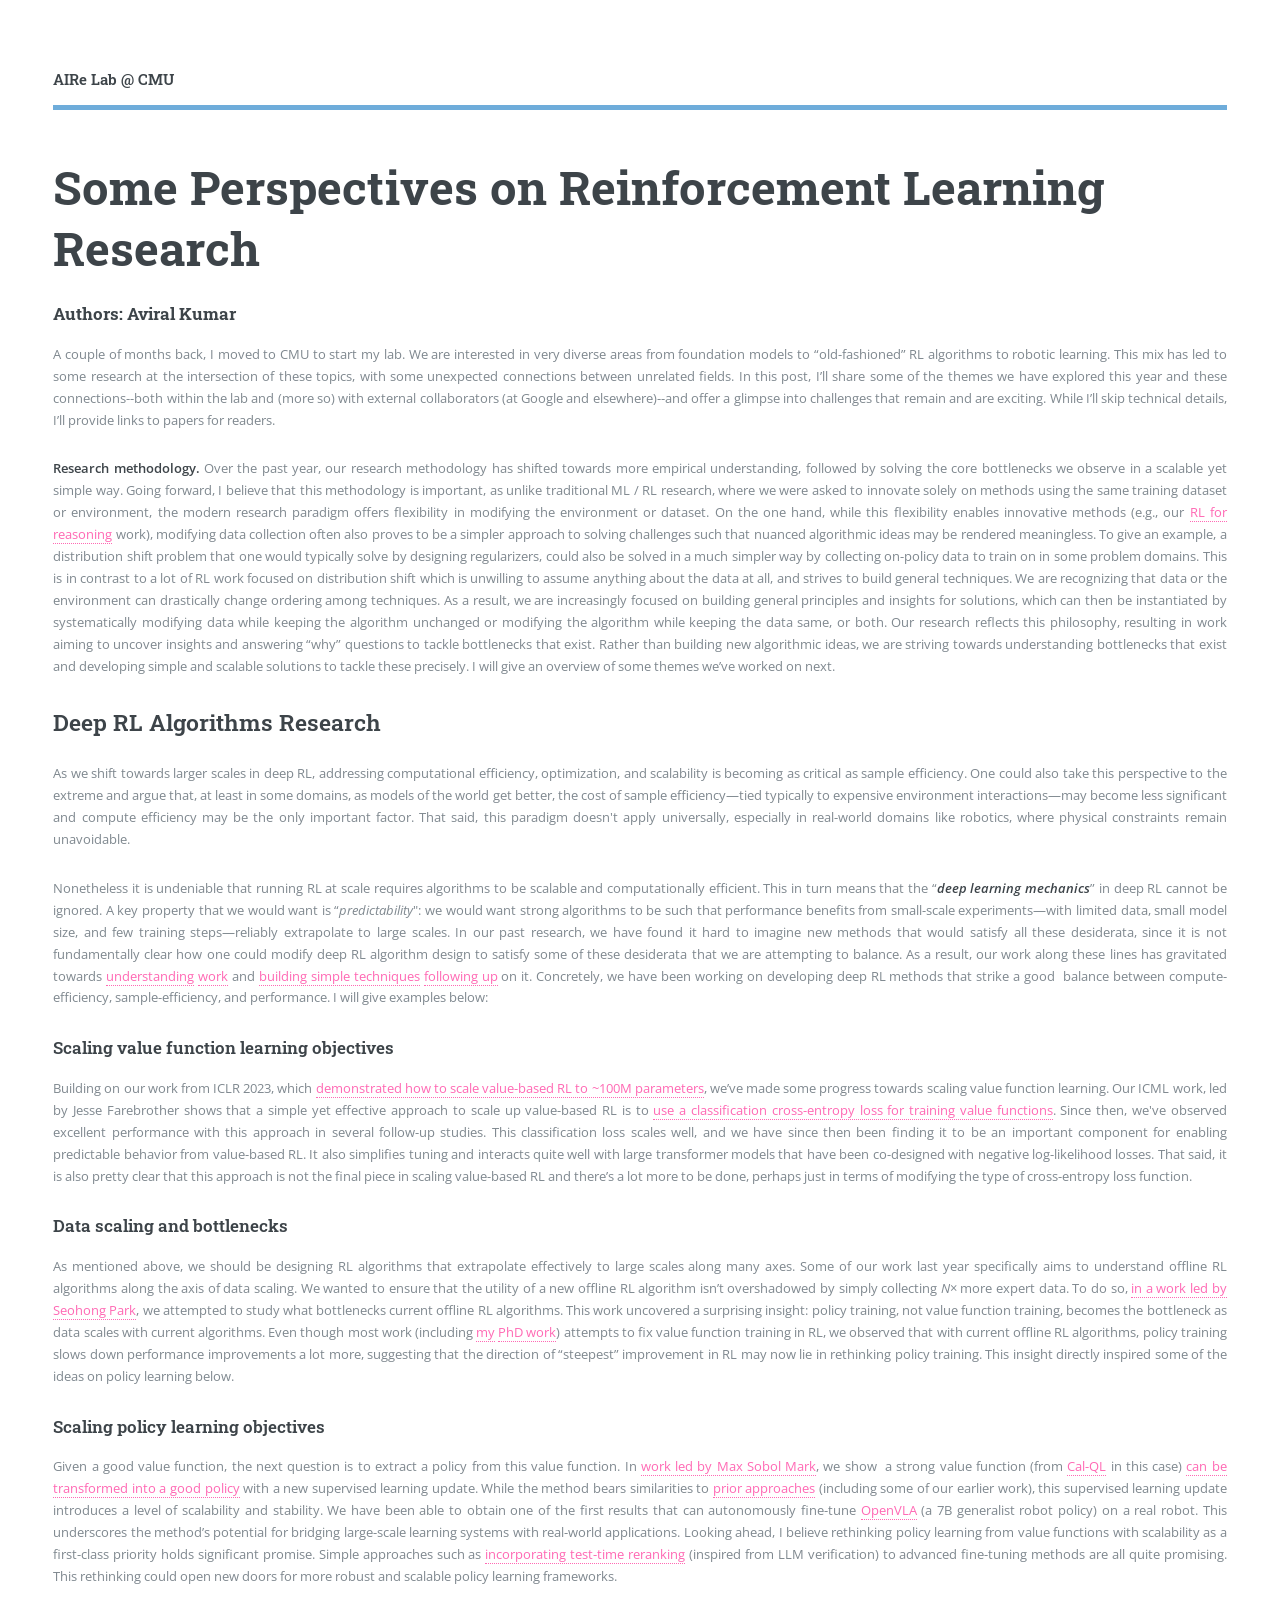
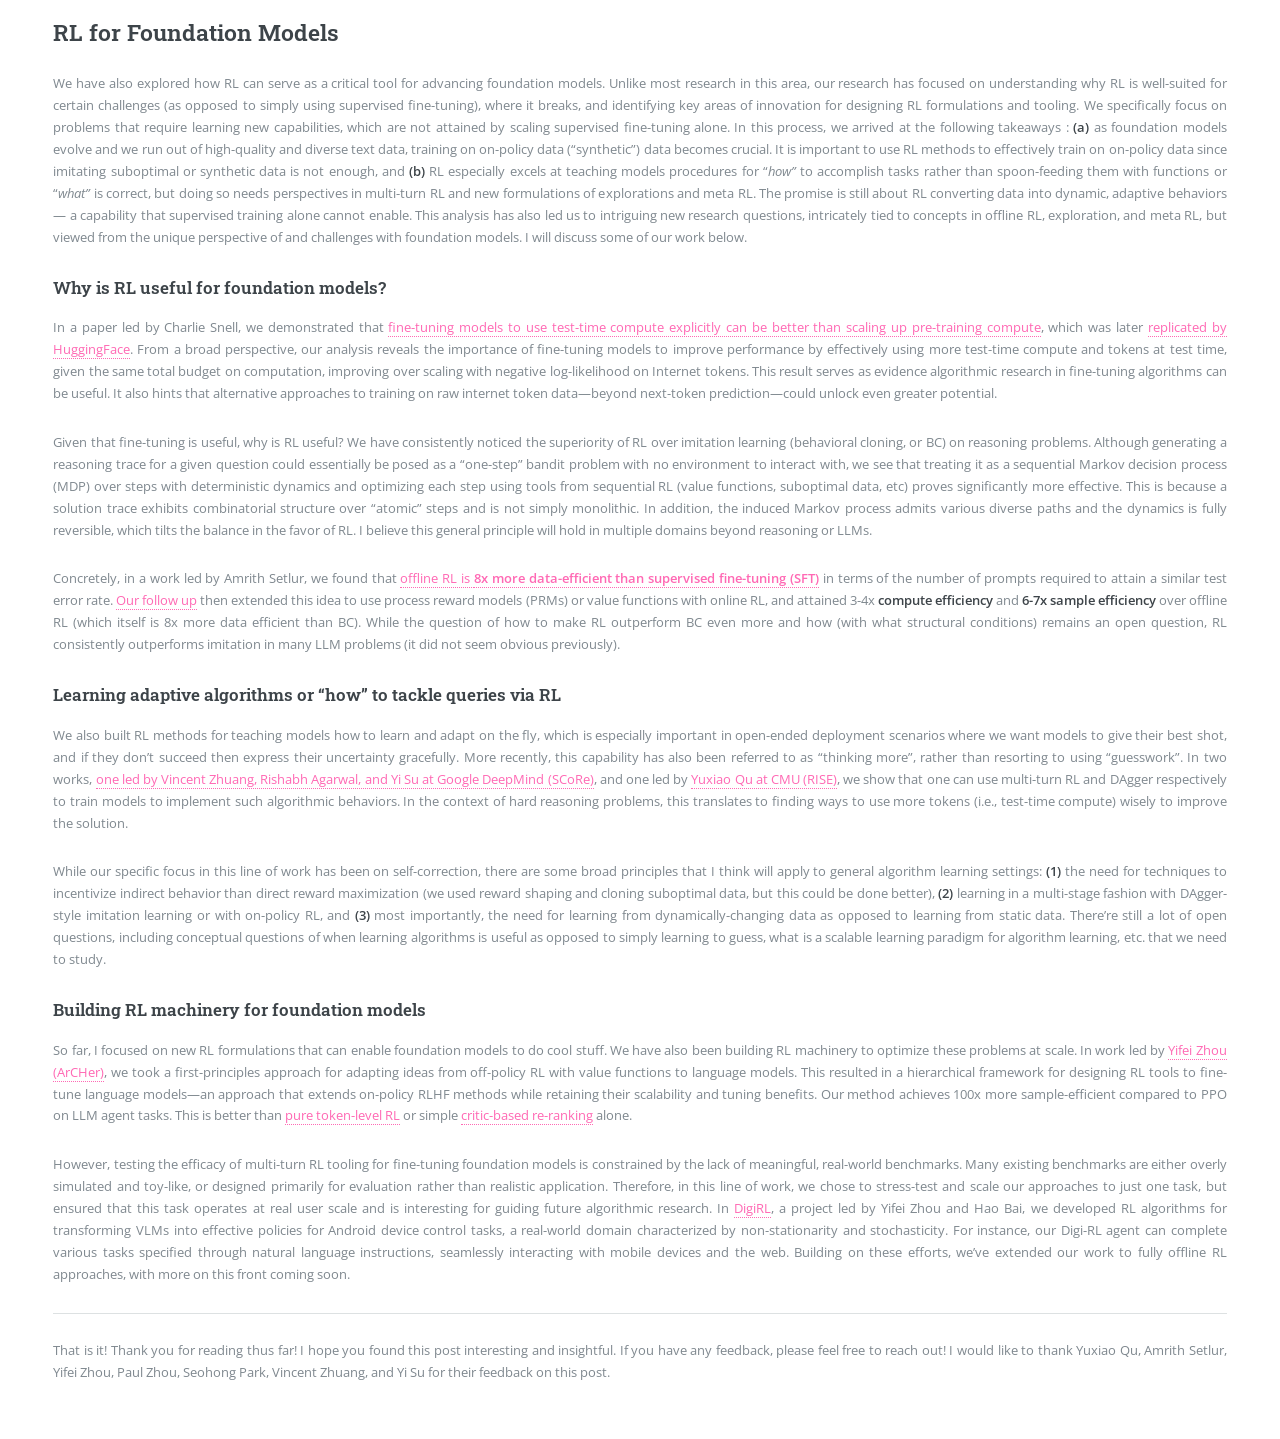
==== commit 20191682: "add init logo, fix typo on blog page" ====
--- a/pages/blog1.html
+++ b/pages/blog1.html
@@ -8,6 +8,7 @@
 	<head> 
 		<title>Some Perspectives on Reinforcement Learning Research</title>
 		<!-- <meta http-equiv="Content-Type" content="text/html; charset=utf-8"/> -->
+		 <link rel="icon" href="images/logo.png" type="image/x-icon" />
 		<meta charset="utf-8" />
 		<meta
 		name="viewport"
@@ -43,7 +44,7 @@
 					<header id="header">
 						<a href="../index.html" class="logo"
 						><strong
-						>AiRe Lab @ CMU</strong></a>
+						>AIRe Lab @ CMU</strong></a>
 					</header>
 		
 					<!-- Content -->
